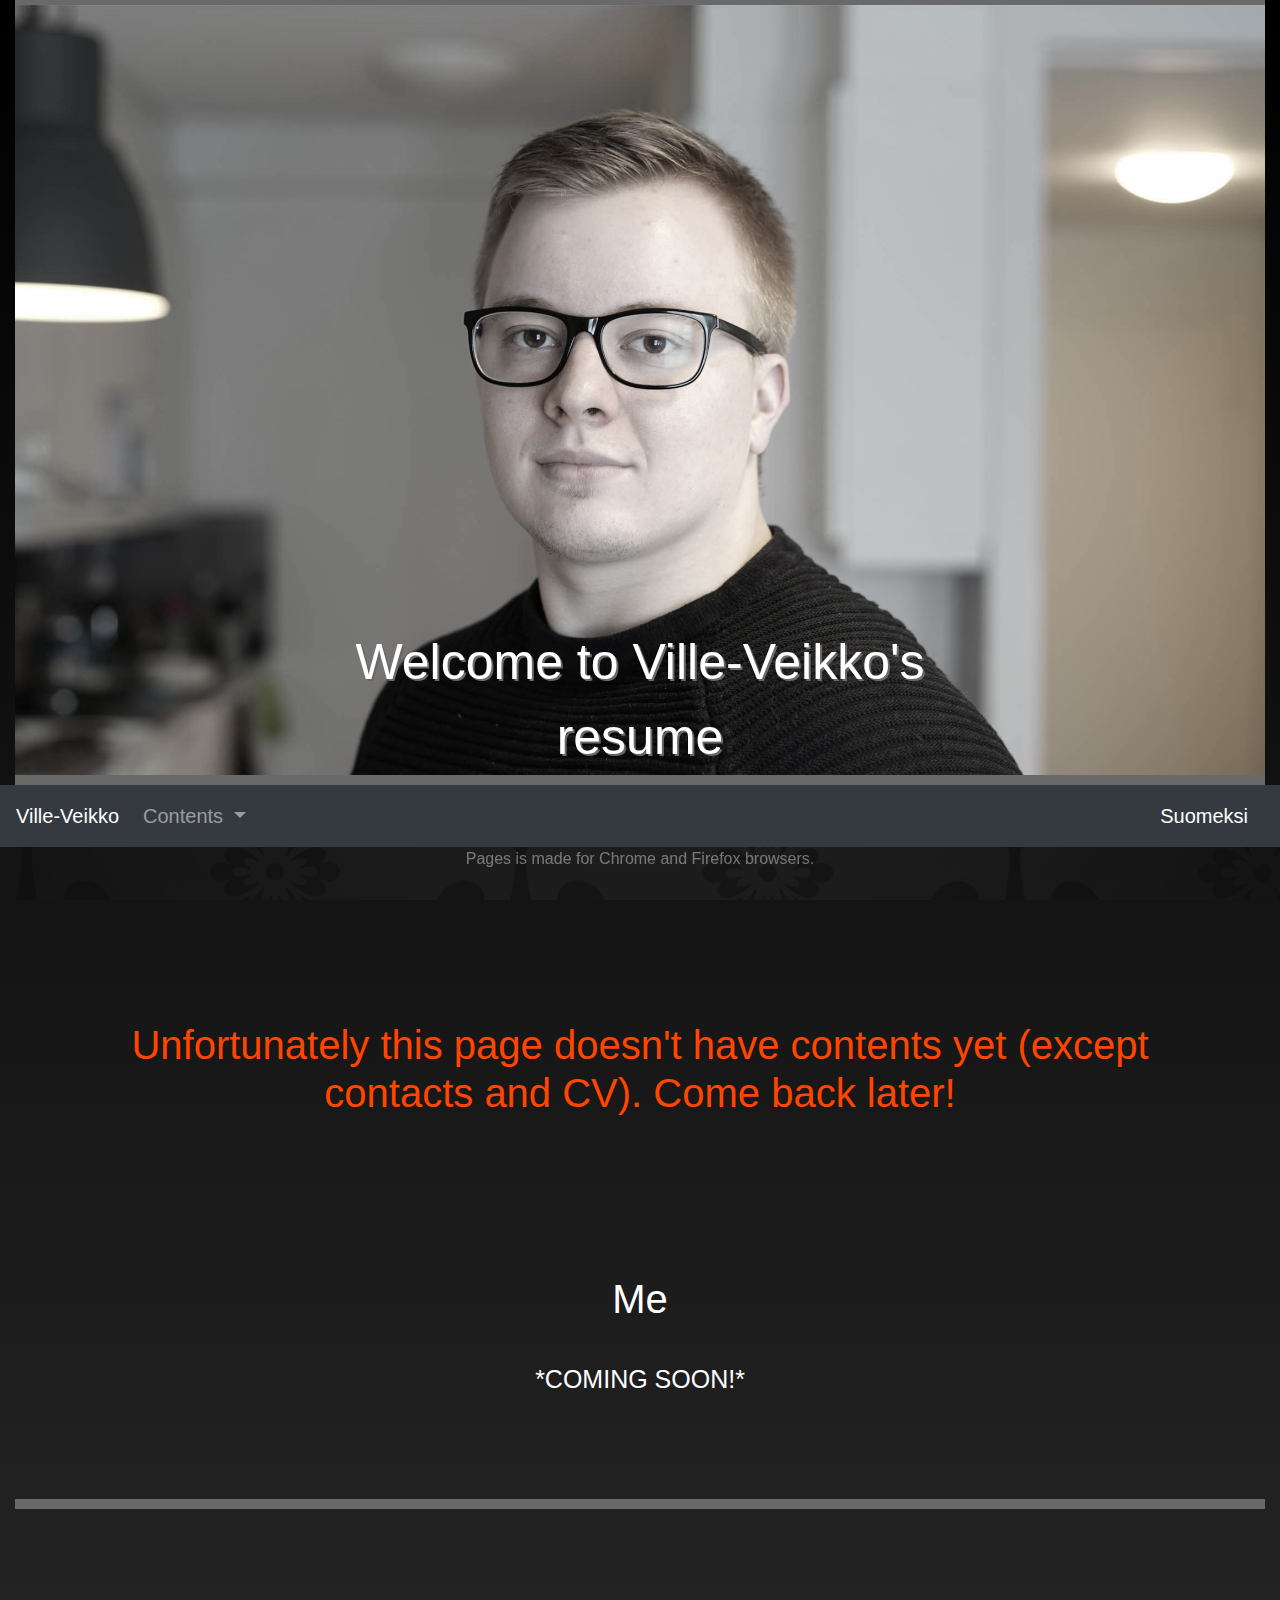
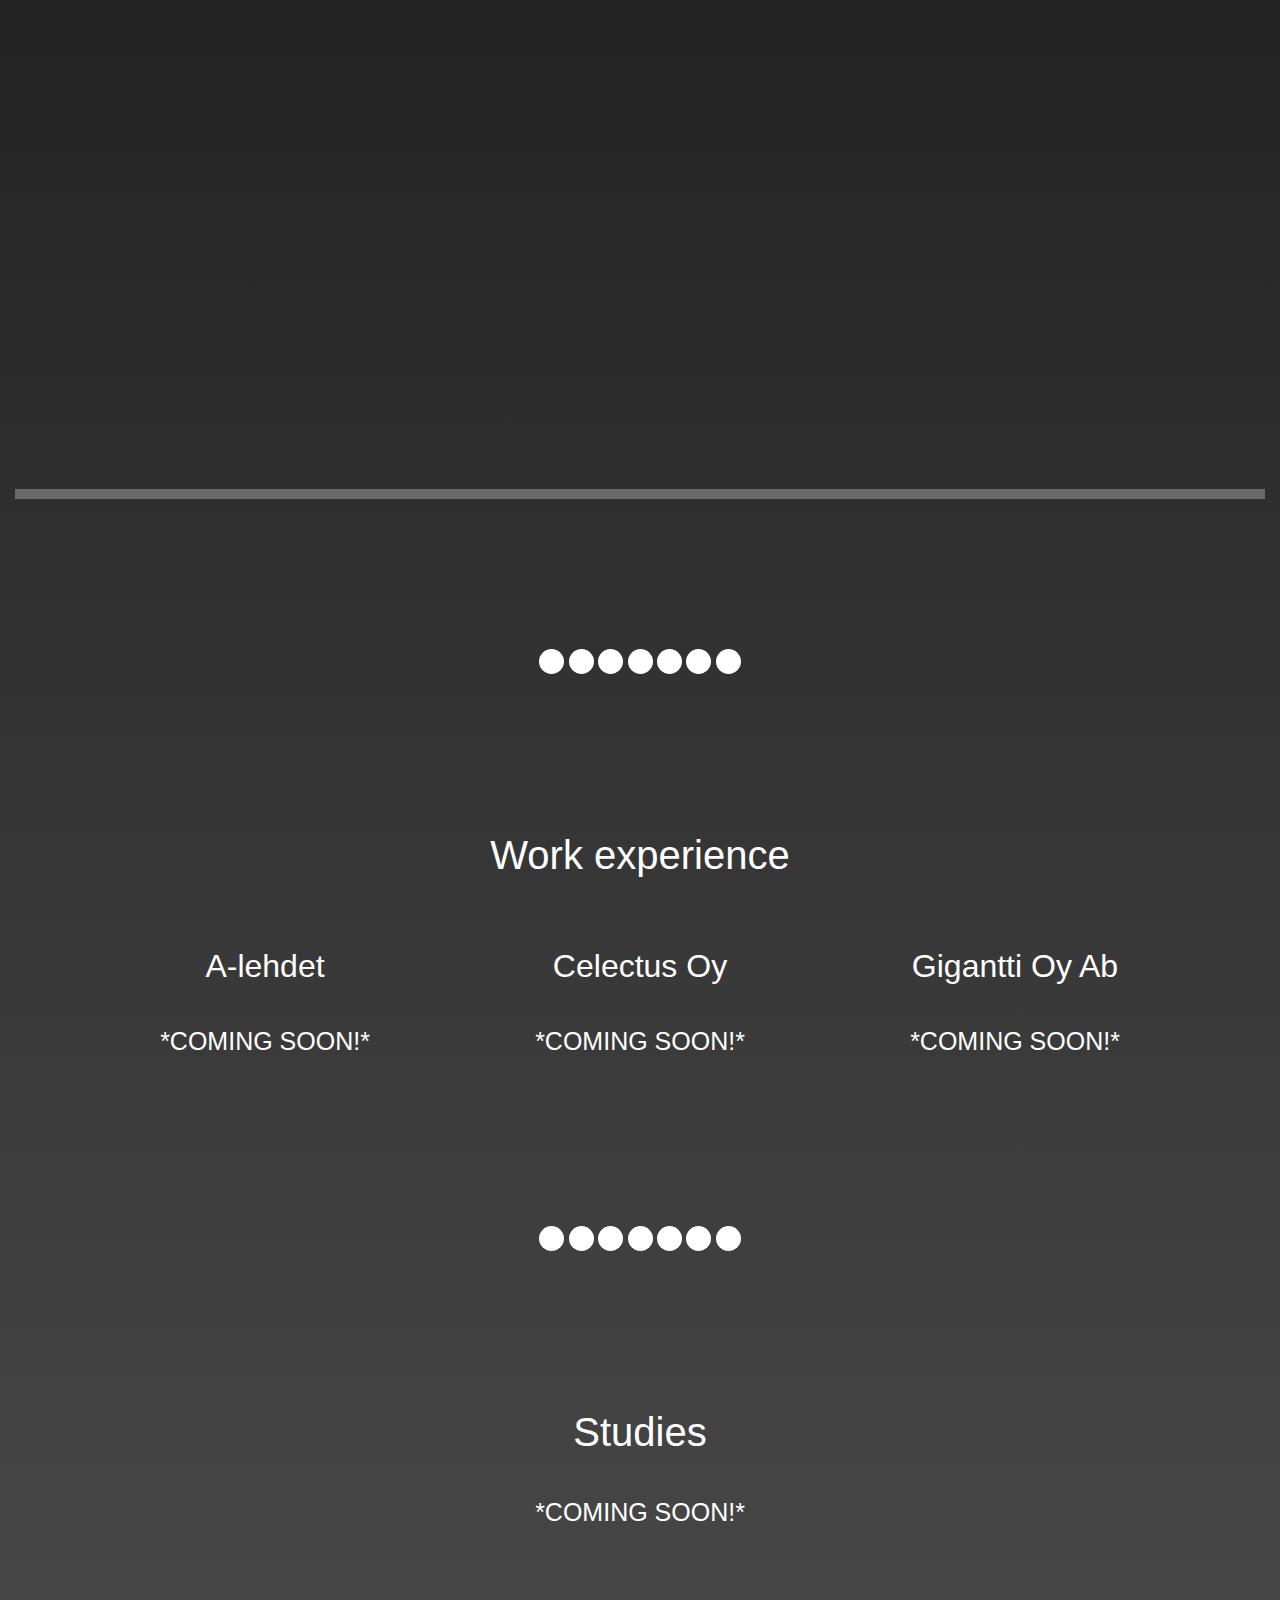
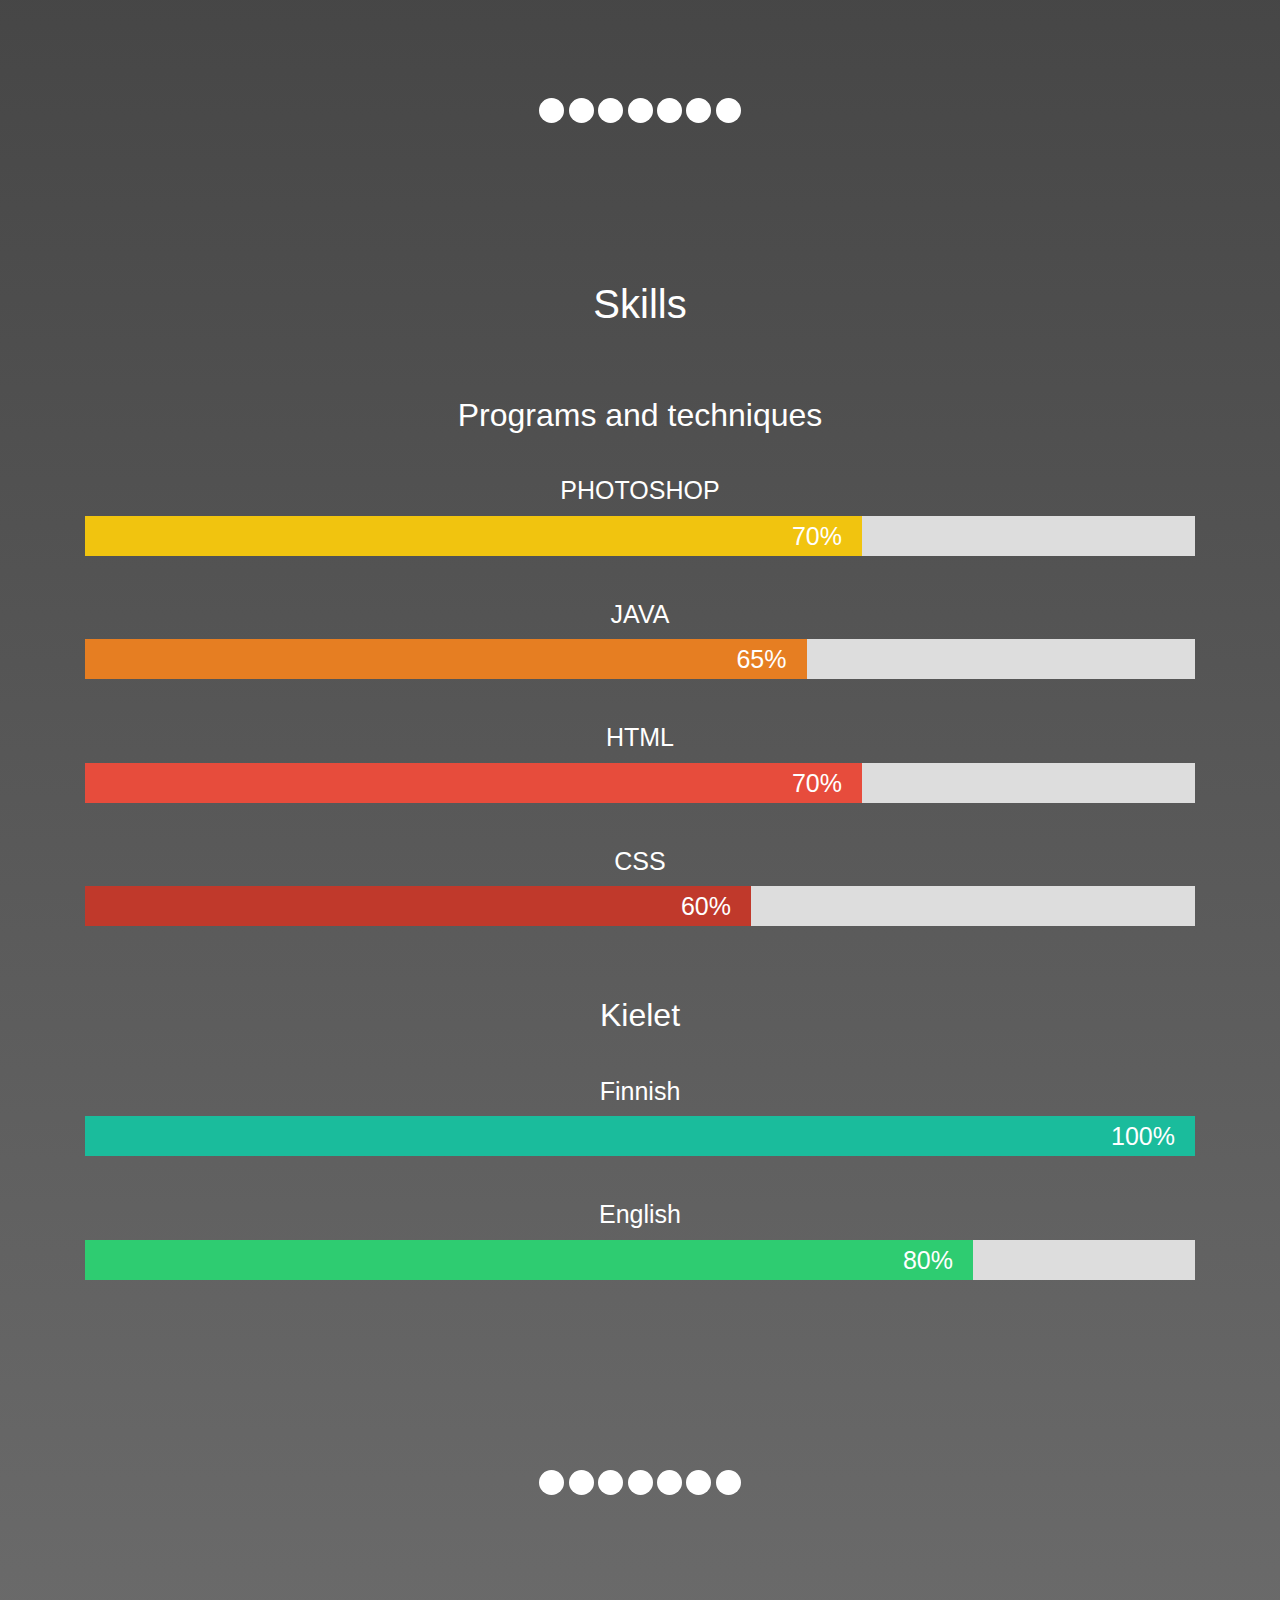
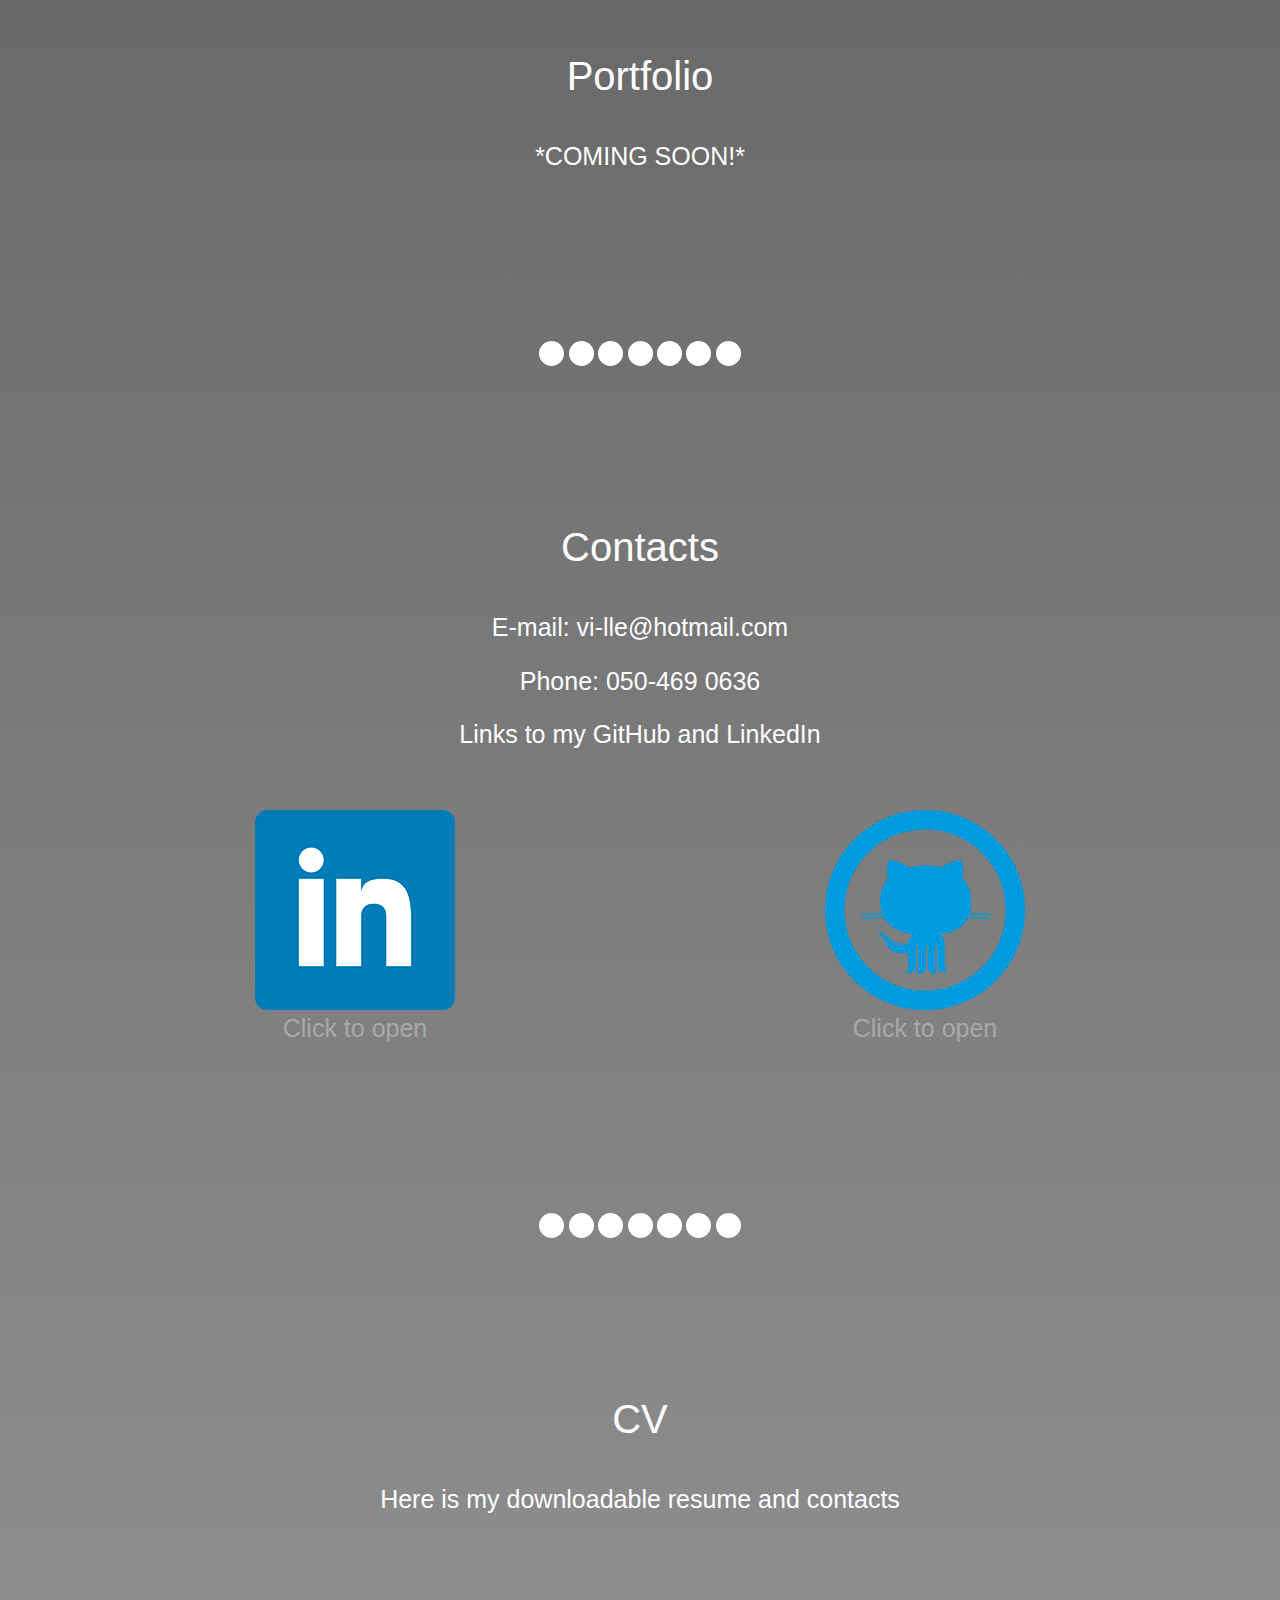
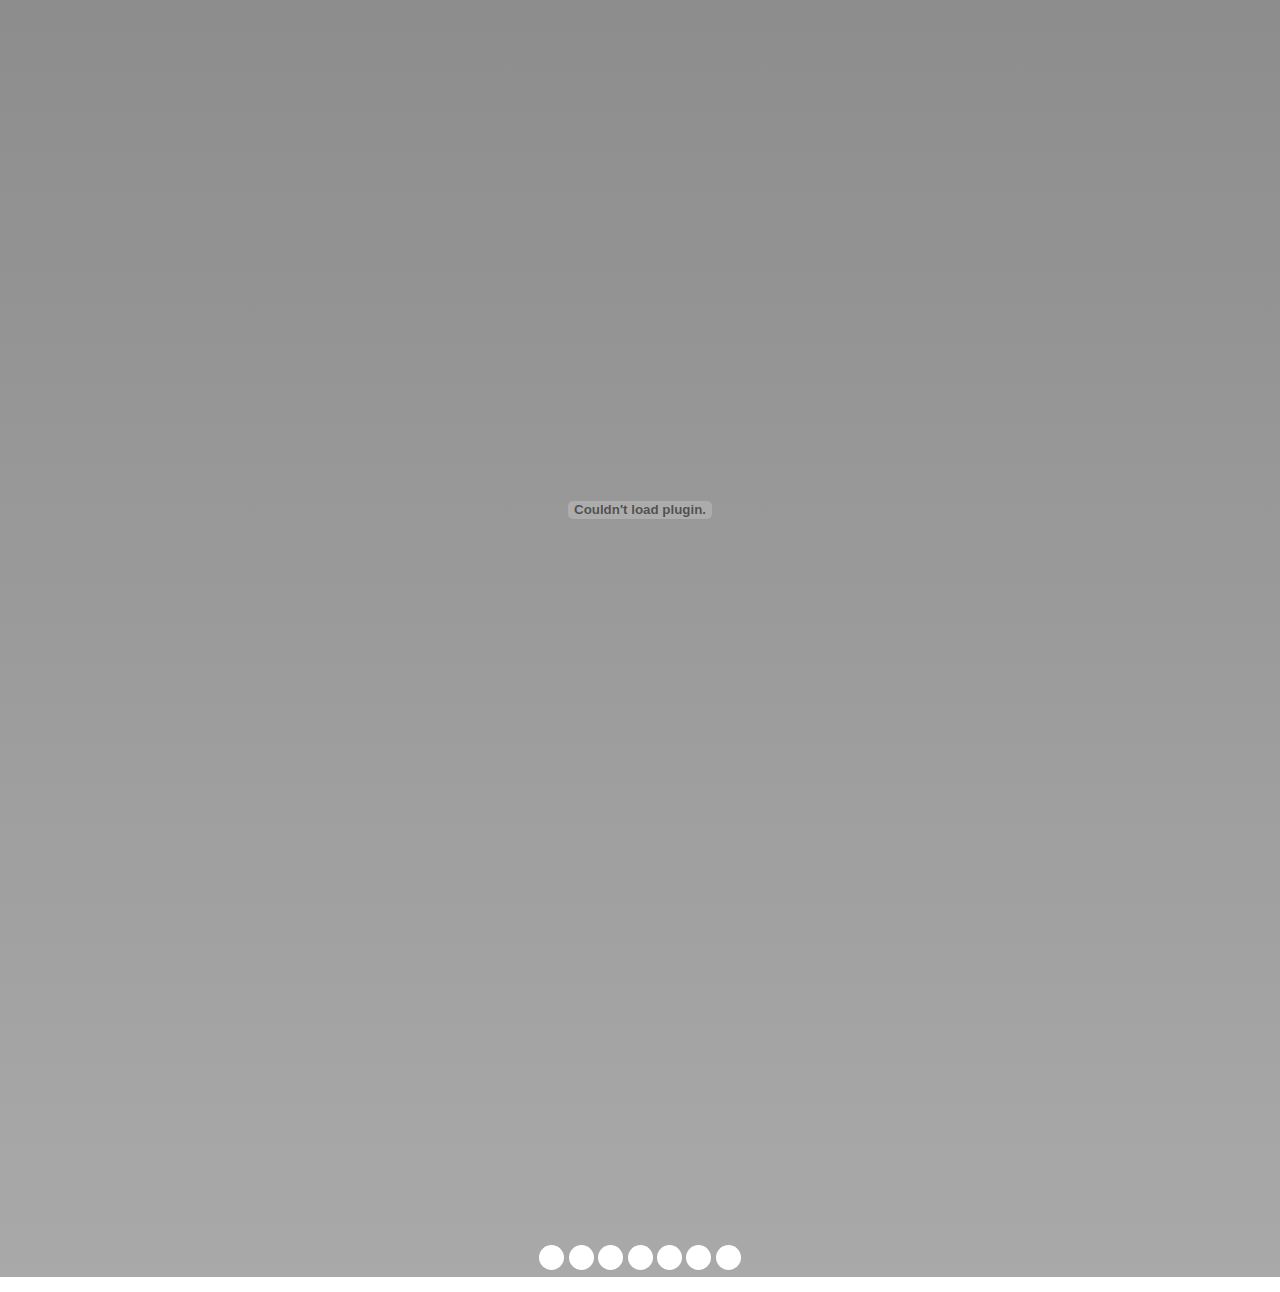
==== en/index.html @ 6d685c54 "Add files via upload" ====
<!DOCTYPE html>
<html lang="en">
    <head>
        <title>Ville-Veikko</title>
        <meta charset="utf-8">
        <link rel="stylesheet" type="text/css" href="../css/resume.css"/>
        <meta name="viewport" content="width=device-width, initial-scale=1">
        <link rel="stylesheet" href="https://maxcdn.bootstrapcdn.com/bootstrap/4.1.0/css/bootstrap.min.css">

        <script src="https://ajax.googleapis.com/ajax/libs/jquery/3.3.1/jquery.min.js"></script>
        <script src="https://cdnjs.cloudflare.com/ajax/libs/popper.js/1.14.0/umd/popper.min.js"></script>
        <script src="https://maxcdn.bootstrapcdn.com/bootstrap/4.1.0/js/bootstrap.min.js"></script>
    </head>

    <body>


        <div class="col-sm-12">

            <div id="myimg">

                <a id="imgtext">Welcome to Ville-Veikko's resume</a>

            </div>
        </div>

        <nav class="navbar navbar-expand-sm bg-dark navbar-dark sticky-top">
            <a id="ville-veikko" class="navbar-brand" href="#">Ville-Veikko</a>
            <ul class="navbar-nav container text-center">
                <li class="nav-item dropdown">
                    <a class="nav-link dropdown-toggle" href="#" id="navbardrop" data-toggle="dropdown">
                        Contents
                    </a>
                    <div class="dropdown-menu">
                        <a class="dropdown-item" href="#me">Me</a>
                        <a class="dropdown-item" href="#experience">Work experience</a>
                        <a class="dropdown-item" href="#studies">Studies</a>
                        <a class="dropdown-item" href="#skills">Skills</a>
                        <a class="dropdown-item" href="#portfolio">Portfolio</a>
                        <a class="dropdown-item" href="#contacts">Contacts</a>
                        <a class="dropdown-item" href="#cv">CV</a>
                    </div>
                </li>
            </ul>
            <a id="language" class="navbar-brand" href="../index.html">Suomeksi</a>
        </nav>

        <div id="page">
            <div class="container text-center">
                <a id="info">
                    Pages is made for Chrome and Firefox browsers.
                </a>
            </div>

            <div class="container text-center">
                <h1 style="color: orangered; padding-top: 150px">
                    Unfortunately this page doesn't have contents yet (except contacts and CV).
                    Come back later!
                </h1>
            </div>

            <div class="col-sm-12">
                <div id="me" class="container text-center section">
                    <h1>Me</h1>
                    <p>
                        *COMING SOON!*
                        <!--TÄHÄN MINUSTA -->
                    </p>
                </div>
            </div>

            <div class="col-sm-12">
                <div id="bg1"></div>
            </div>

            <div class="container text-center">
                <span class="dot"></span>
                <span class="dot"></span>
                <span class="dot"></span>
                <span class="dot"></span>
                <span class="dot"></span>
                <span class="dot"></span>
                <span class="dot"></span>
            </div>

            <div class="col-lg-12">
                <div id="experience" class="container-fluid section">
                    <h1>Work experience</h1>
                    <div class="row">
                        <div class="col-lg-4">
                            <h2>A-lehdet</h2>
                            <p>
                                *COMING SOON!*
                                <!-- A-lehdistä -->
                            </p>
                        </div>
                        <div class="col-lg-4">
                            <h2>Celectus Oy</h2>
                            <p>
                                *COMING SOON!*
                                <!--Celectuksesta -->
                            </p>
                        </div>
                        <div class="col-lg-4">
                            <h2>Gigantti Oy Ab</h2>
                            <p>
                                *COMING SOON!*
                                <!--Gigantista -->
                            </p>
                        </div>
                    </div>
                </div>
            </div>

            <div class="container text-center">
                <span class="dot"></span>
                <span class="dot"></span>
                <span class="dot"></span>
                <span class="dot"></span>
                <span class="dot"></span>
                <span class="dot"></span>
                <span class="dot"></span>
            </div>

            <div class="col-sm-12">
                <div id="studies" class="container text-center section">
                    <h1>Studies</h1>
                    <p>
                        *COMING SOON!*
                        <!--Opinnoista -->
                    </p>
                </div>
            </div>

            <div class="container text-center">
                <span class="dot"></span>
                <span class="dot"></span>
                <span class="dot"></span>
                <span class="dot"></span>
                <span class="dot"></span>
                <span class="dot"></span>
                <span class="dot"></span>
            </div>

            <div class="col-sm-12">
                <div id="skills" class="container text-center section">
                    <h1>Skills</h1>

                    <h2>Programs and techniques</h2>

                    <p>PHOTOSHOP</p>
                    <div class="bar">
                        <div class="skills photoshop">70%</div>
                    </div>

                    <p>JAVA</p>
                    <div class="bar">
                        <div class="skills java">65%</div>
                    </div>

                    <p>HTML</p>
                    <div class="bar">
                        <div class="skills html">70%</div>
                    </div>

                    <p>CSS</p>
                    <div class="bar">
                        <div class="skills css">60%</div>
                    </div>

                    <h2>Kielet</h2>
                    <p>Finnish</p>
                    <div class="bar">
                        <div class="skills fi">100%</div>
                    </div>

                    <p>English</p>
                    <div class="bar">
                        <div class="skills en">80%</div>
                    </div>


                </div>
            </div>

            <div class="container text-center">
                <span class="dot"></span>
                <span class="dot"></span>
                <span class="dot"></span>
                <span class="dot"></span>
                <span class="dot"></span>
                <span class="dot"></span>
                <span class="dot"></span>
            </div>

            <div class="col-sm-12">
                <div id="portfolio" class="container text-center section">
                    <h1>Portfolio</h1>
                    <p>
                        *COMING SOON!*
                        <!-- <a href="http://exerium.com/">Exeriums</a>
                        Portfolio!
                        -->


                    </p>
                </div>
            </div>

            <div class="container text-center">
                <span class="dot"></span>
                <span class="dot"></span>
                <span class="dot"></span>
                <span class="dot"></span>
                <span class="dot"></span>
                <span class="dot"></span>
                <span class="dot"></span>
            </div>

            <div class="com-sm-12">
                <div id="contacts" class="container text-center section">
                    <h1>Contacts</h1>
                    <p>
                        E-mail: vi-lle@hotmail.com
                    </p>

                    <p>
                        Phone: 050-469 0636
                    </p>

                    <p>
                        Links to my GitHub and LinkedIn
                    </p>

                    <div class="row imglinks">
                        <div class="col-sm-6">
                            <a class="imglink" href="https://www.linkedin.com/in/ville-veikkonieminen">
                                <img src="../static/linkedin.png"  alt="linkedin"/>
                                <div class="caption">
                                    <p>Click to open</p>
                                </div>
                            </a>
                        </div>

                        <div class="col-sm-6">
                            <a class="imglink" href="https://github.com/Ville-VeikkoN">
                                <img src="../static/github.png"  alt="github"/>
                                <div class="caption">
                                    <p>Click to open</p>
                                </div>
                            </a>
                        </div>
                    </div>

                </div>
            </div>

            <div class="container text-center">
                <span class="dot"></span>
                <span class="dot"></span>
                <span class="dot"></span>
                <span class="dot"></span>
                <span class="dot"></span>
                <span class="dot"></span>
                <span class="dot"></span>
            </div>

            <div class="col-sm-12">
                <div id="cv" class="container text-center section">
                    <h1>CV</h1>
                    <p>Here is my downloadable resume and contacts</p>
                    <embed src="../static/CV,ville-veikkoENG.pdf"/>
                </div>
            </div>

            <div class="container text-center">
                <span class="dot"></span>
                <span class="dot"></span>
                <span class="dot"></span>
                <span class="dot"></span>
                <span class="dot"></span>
                <span class="dot"></span>
                <span class="dot"></span>
            </div>
        </div>
    </body>

</html>
---- css/resume.css ----
body {
    background: linear-gradient( black,darkgrey);
}

#page {
    background-image: url("../static/floral.png");
    background-attachment: fixed;
    background-position: center;
    background-size: cover;
    width: 100%;
}

.imglinks {
    padding-top: 40px;
}

.imglink {
    color: darkgray;
    text-decoration: none;
}

.imglink :hover {
    transition: all 0.5s ease;
    -webkit-filter: grayscale(100%) blur(3px);
    filter: grayscale(50%) blur(3px);
}

#myimg {
    height: 800px;
    margin-top: -15px;

    position: relative;
    background-image: url("../static/Villeveikko2.jpg");
    background-size: cover;
    background-position: center;
    filter: grayscale(70%);
    border-bottom: 10px dimgray solid;
    border-top: 20px dimgray solid;
    text-align: center;
}

#imgtext {
    color: white;
    font-size: 50px;
    position: absolute;
    left: 50%;
    bottom: 0px;
    transform: translate(-50%);
    opacity: 1;
    text-shadow: 2px 2px dimgrey;
}

#ville-veikko:hover {
    opacity: 0.5;
    transition: all 0.5s ease;
}

#language:hover {
    opacity: 0.5;
    transition: all 0.5s ease;
}

li {
    font-size: 20px;
}

#info {
    color: white;
    opacity: 0.4;
}

.dot {
    background-color: white;
    height: 25px;
    width: 25px;
    border-radius: 50%;
    display: inline-block;
    margin-top: 150px;
}

#bg1 {
    background-image: url("../static/Tampella2.jpg");
    background-size: cover;
    margin-top: 100px;
    height: 600px;
    background-attachment: fixed;
    background-position: center;
    border-top: 10px dimgray solid;
    border-bottom: 10px dimgray solid;
}

.section {
    padding-top: 150px;
    color: white;
    font-size: 25px;
}

.section h1 {
    padding-bottom: 30px;
}

.section h2 {
    padding-bottom: 30px;
    padding-top: 30px;
}

#experience {
    text-align: center;
    max-width: 90%;
}

#portfolio a {
    text-decoration: none;
    font-weight: bold;
    color: white;
}

#cv embed{
    width: 80%;
    height: 1150px;
}


* {box-sizing: border-box}

.bar {
    width: 100%;
    background-color: #ddd;
    margin-bottom: 40px;
    margin-top: -10px;
}

.skills {
    text-align: right;
    padding-right: 20px;
    line-height: 40px;
    color: white;
}
.photoshop {width: 70%; background-color: #f1c40f;}
.java {width: 65%; background-color: #e67e22;}
.html {width: 70%; background-color: #e74c3c;}
.css {width: 60%; background-color: #c0392b;}

.fi {width: 100%; background-color: #1abc9c;}
.en {width: 80%; background-color: #2ecc71;}
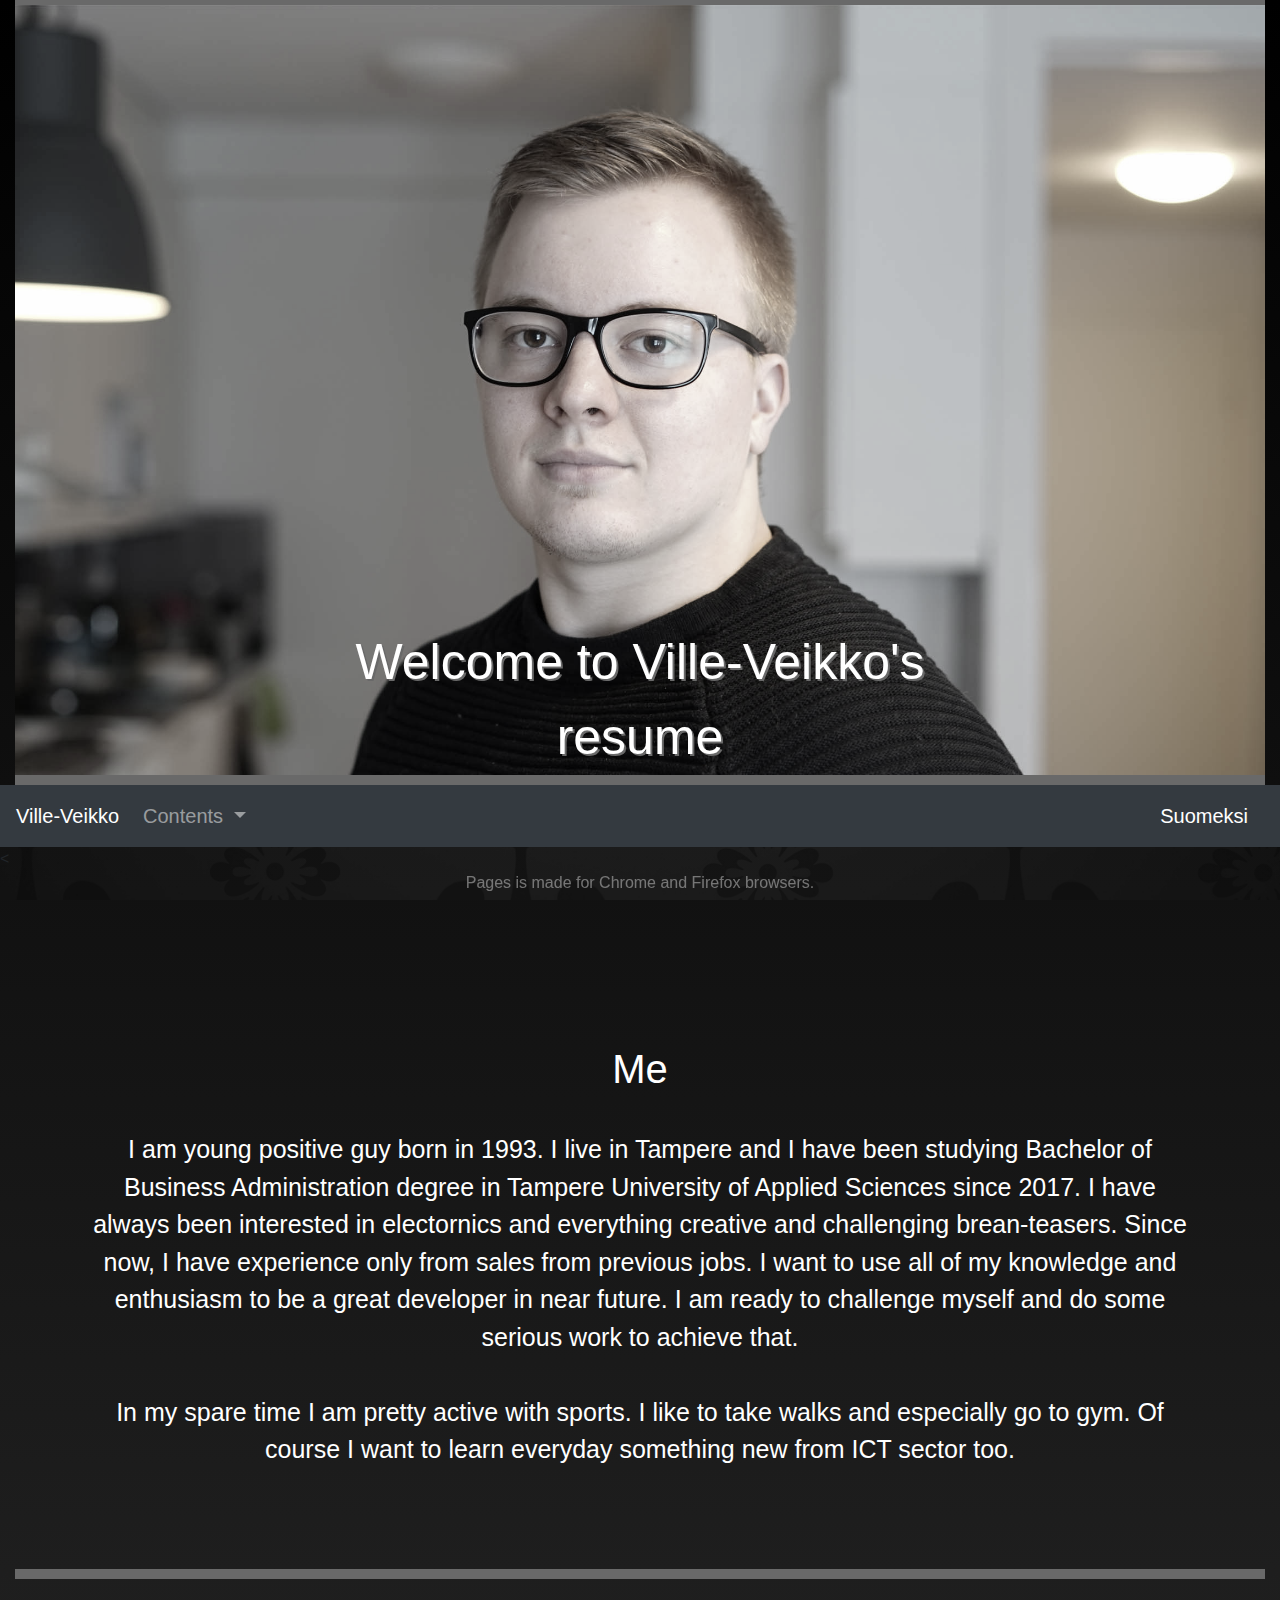
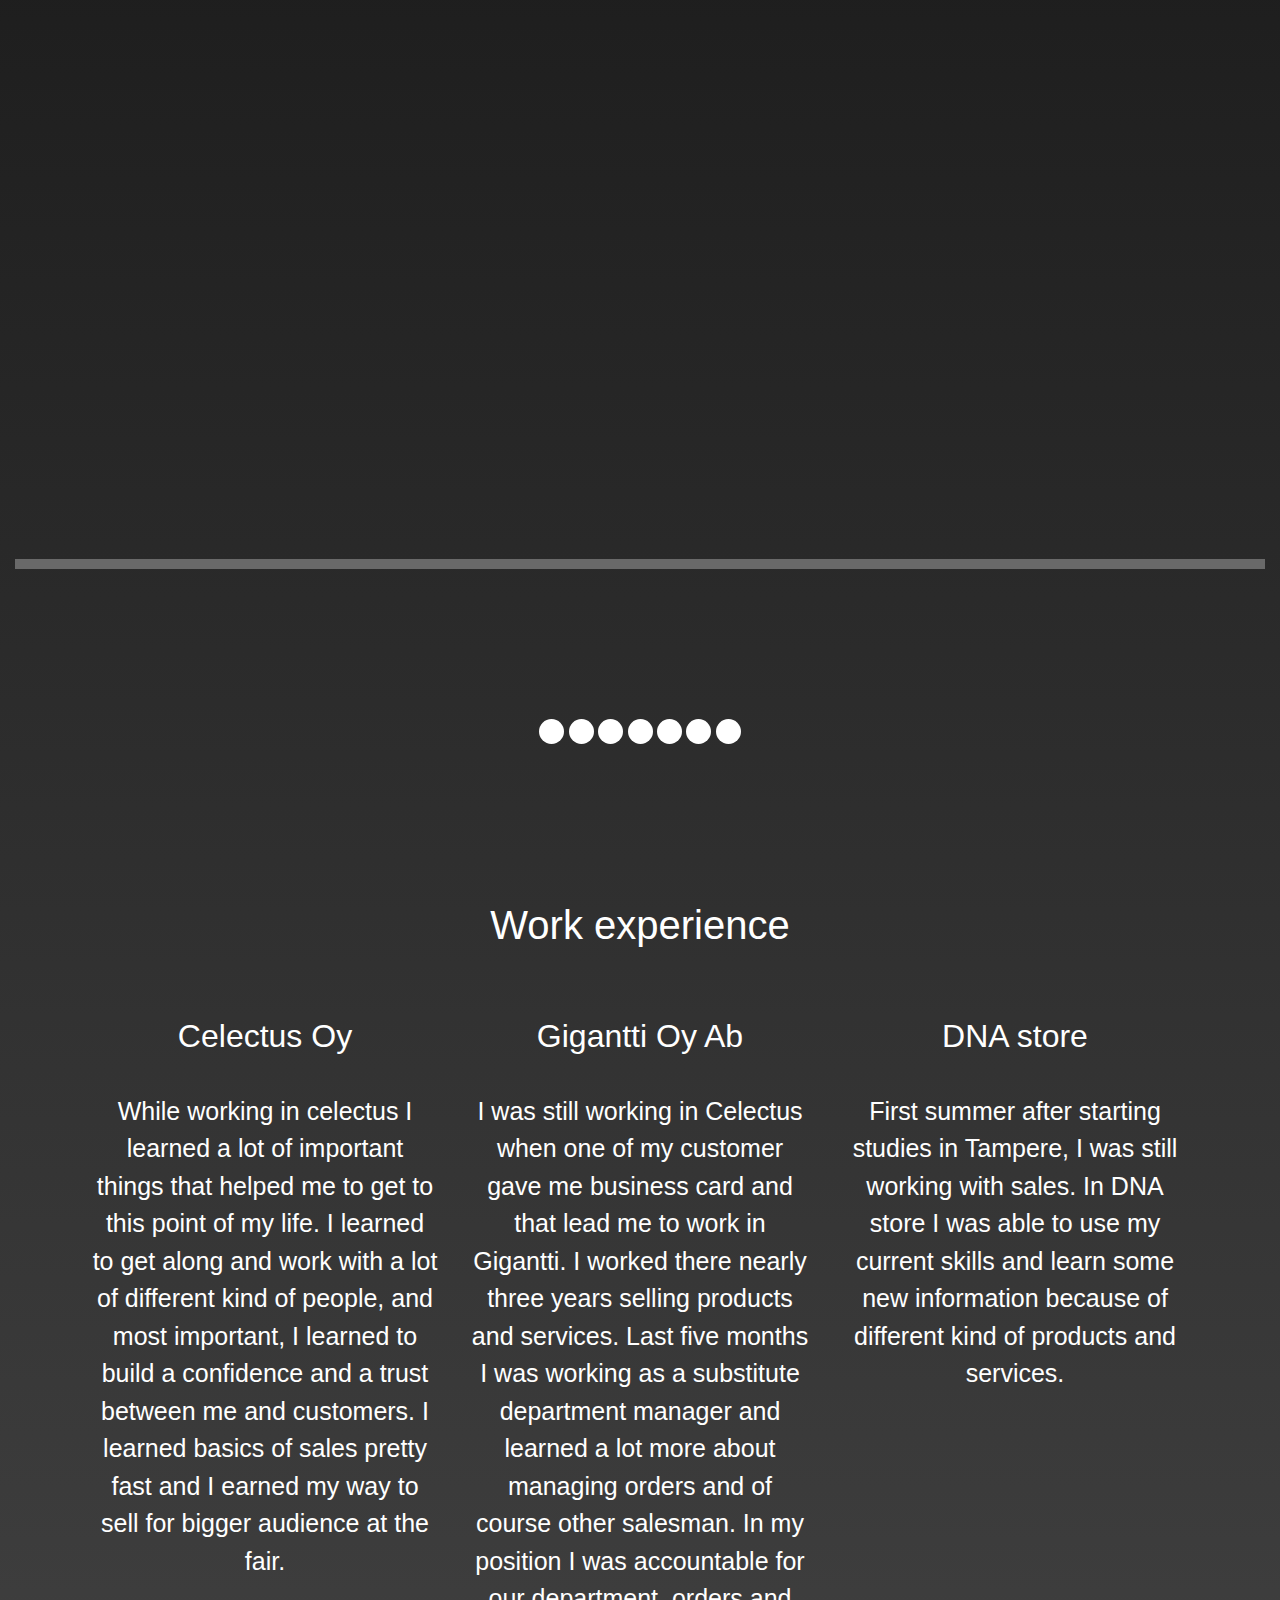
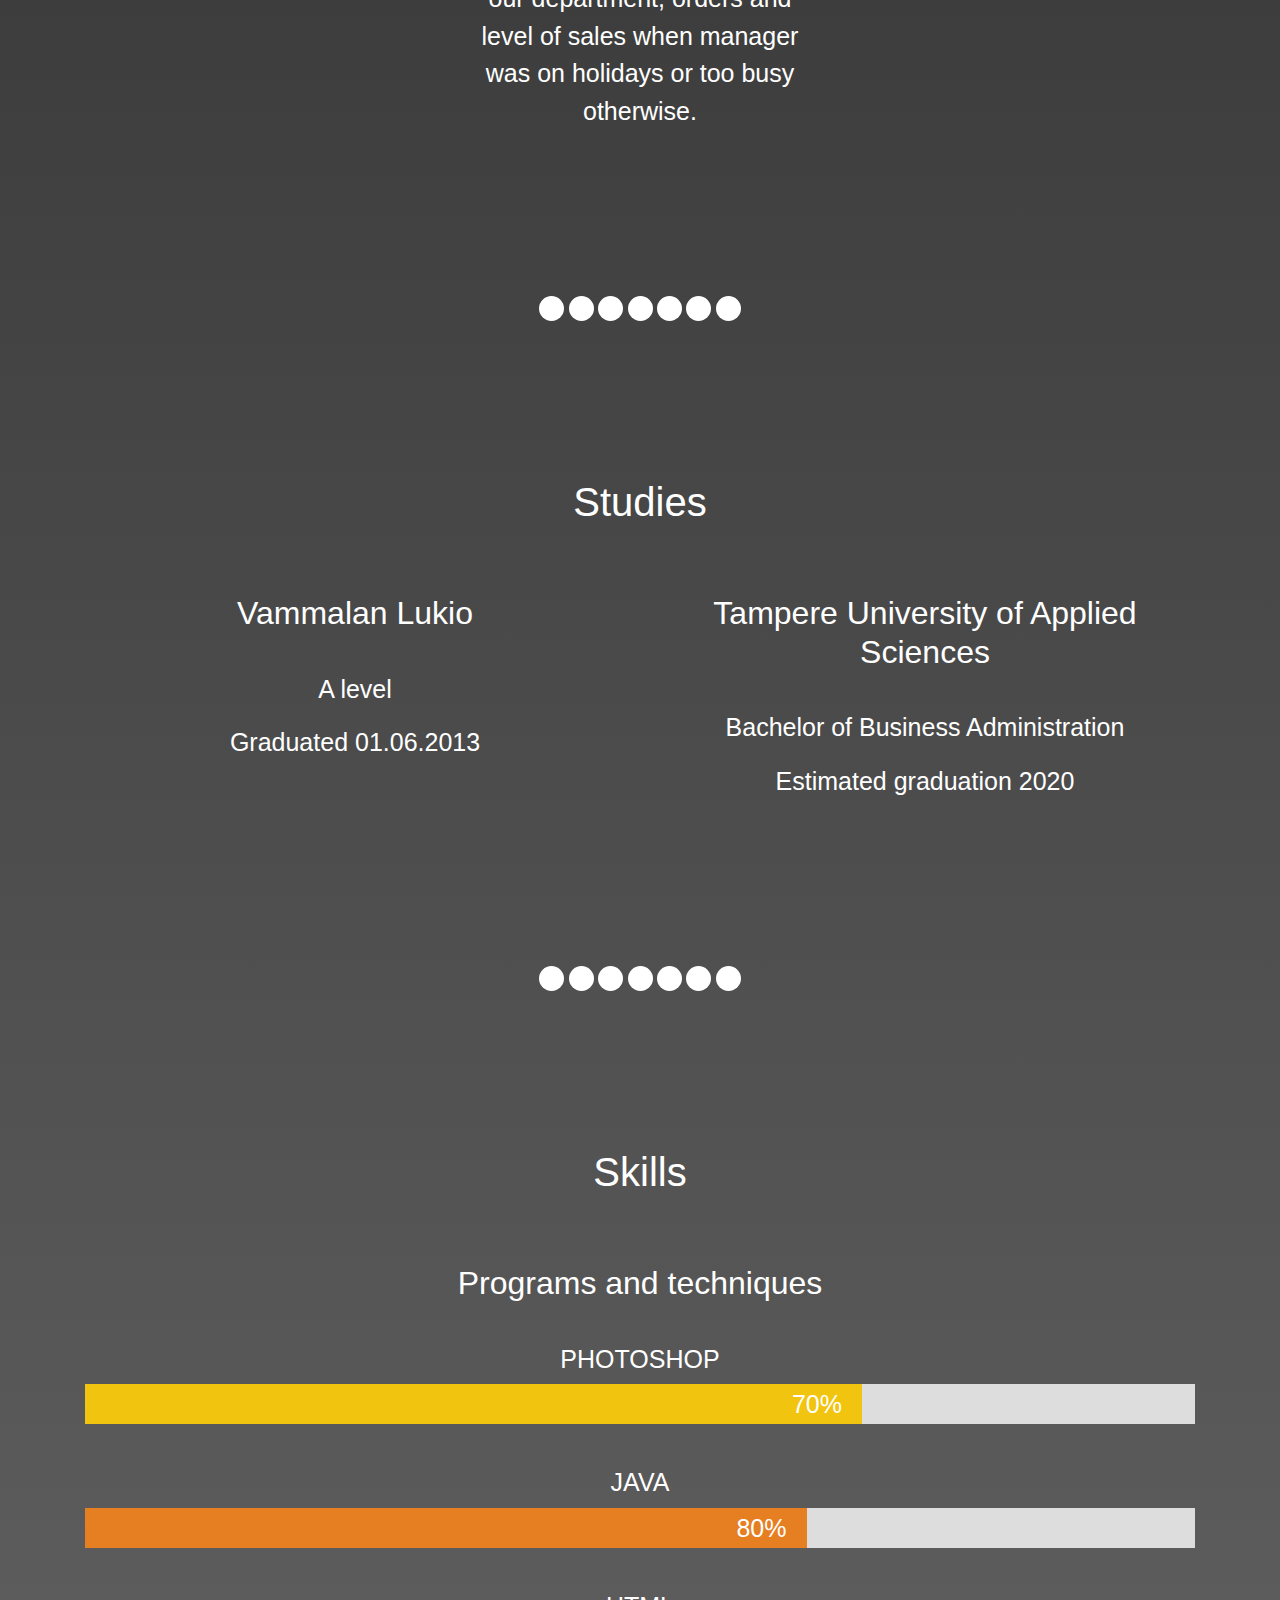
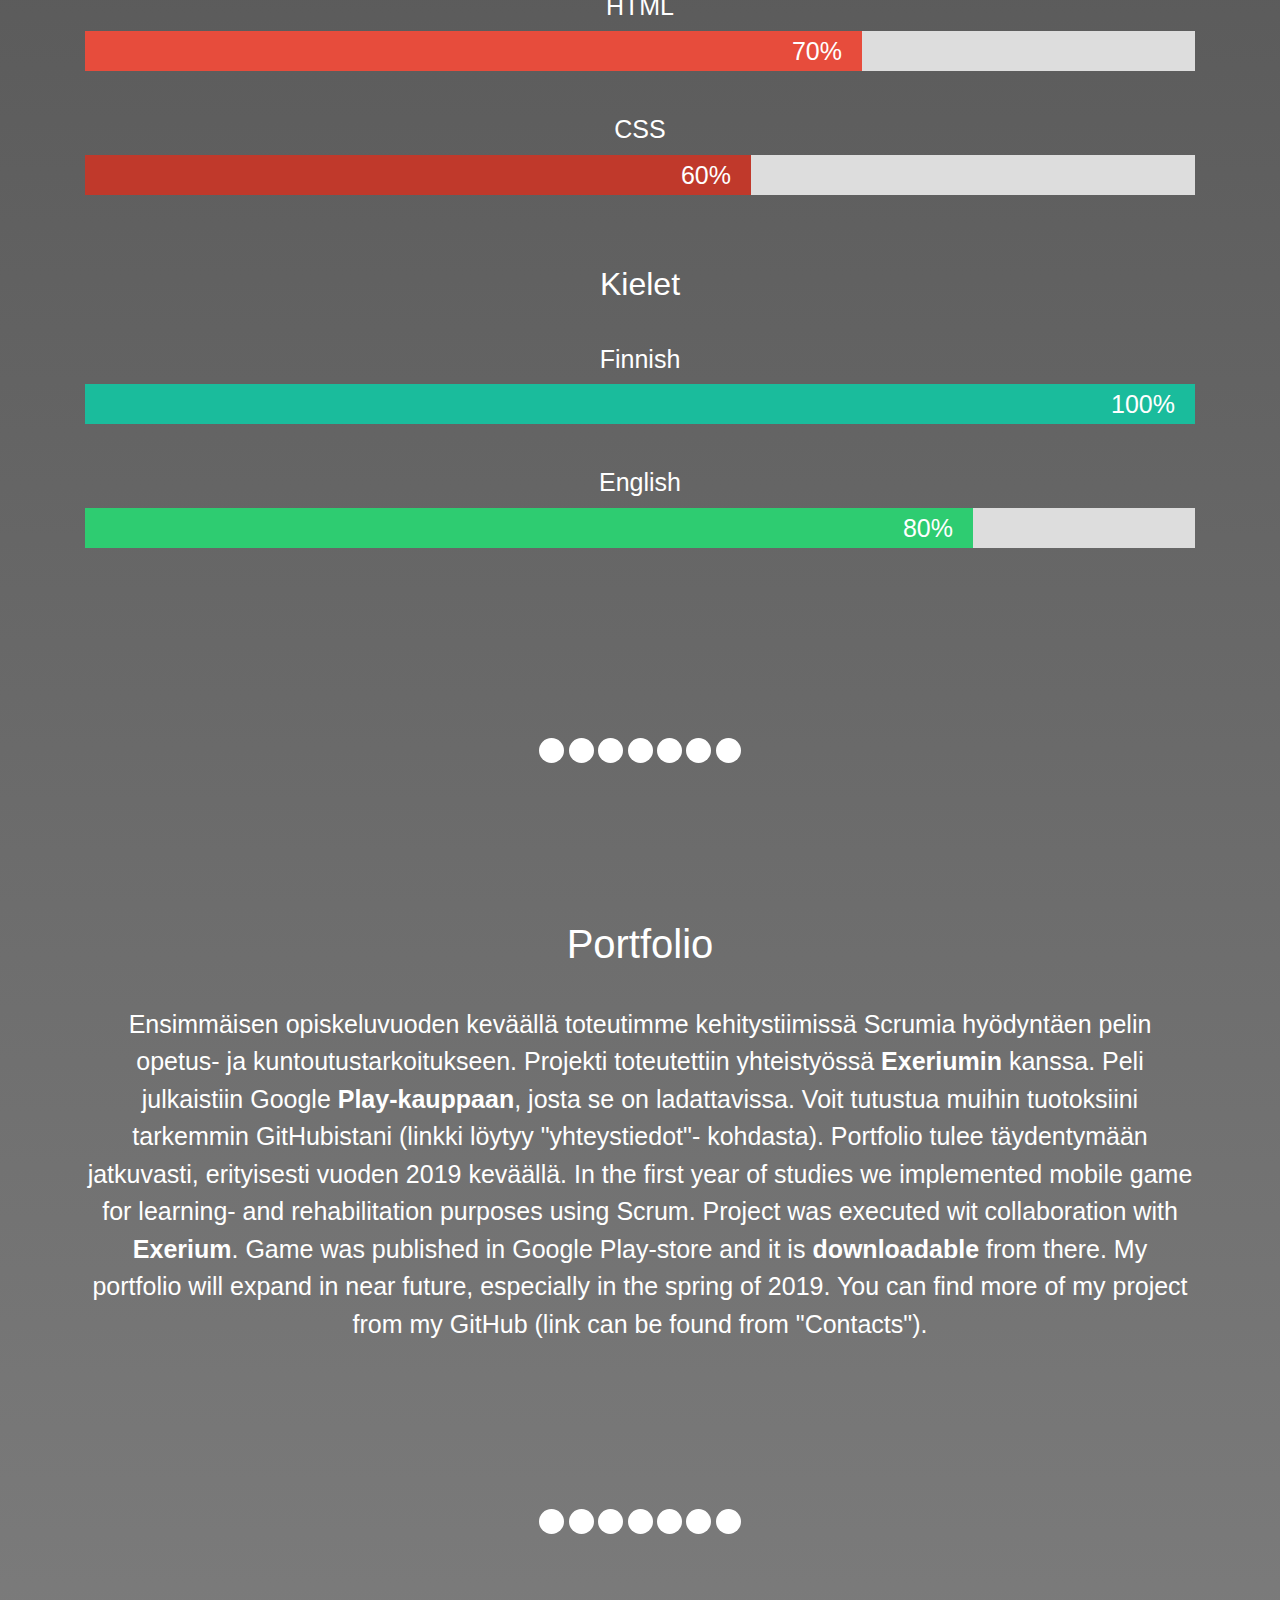
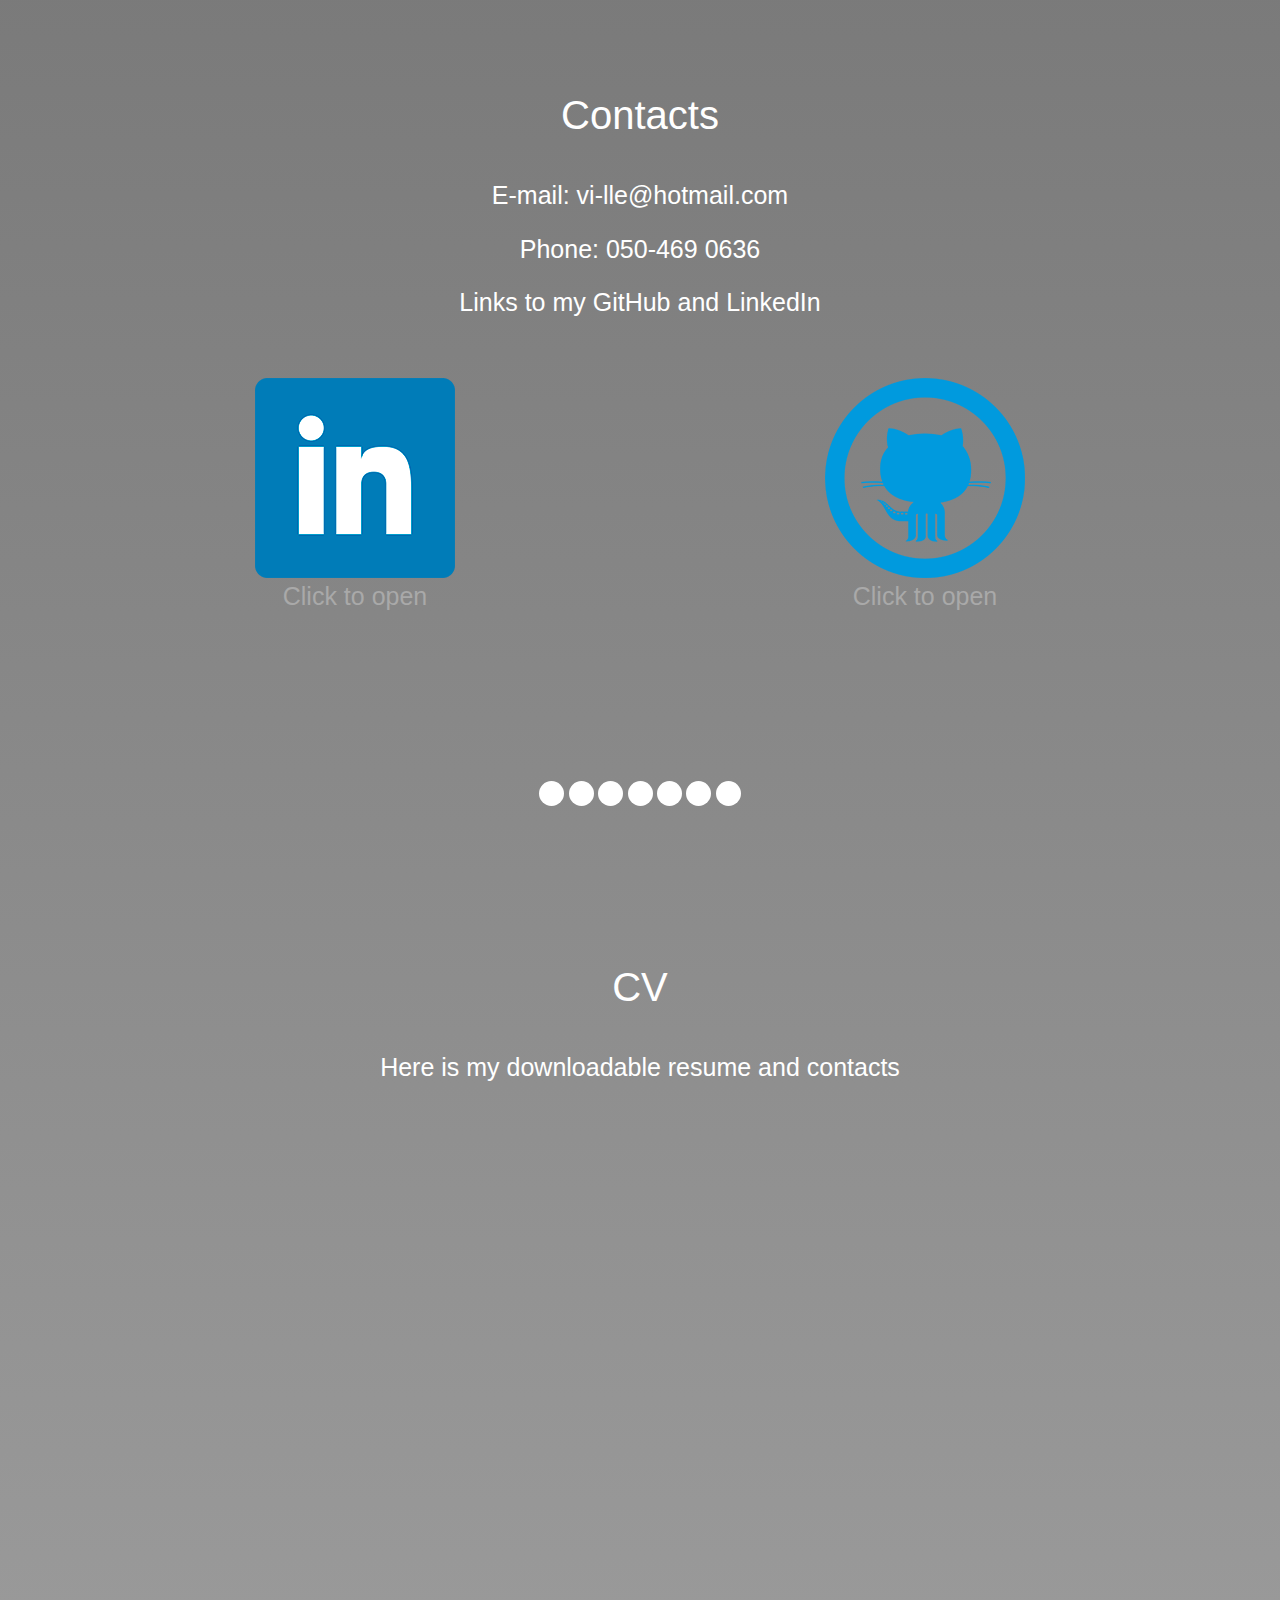
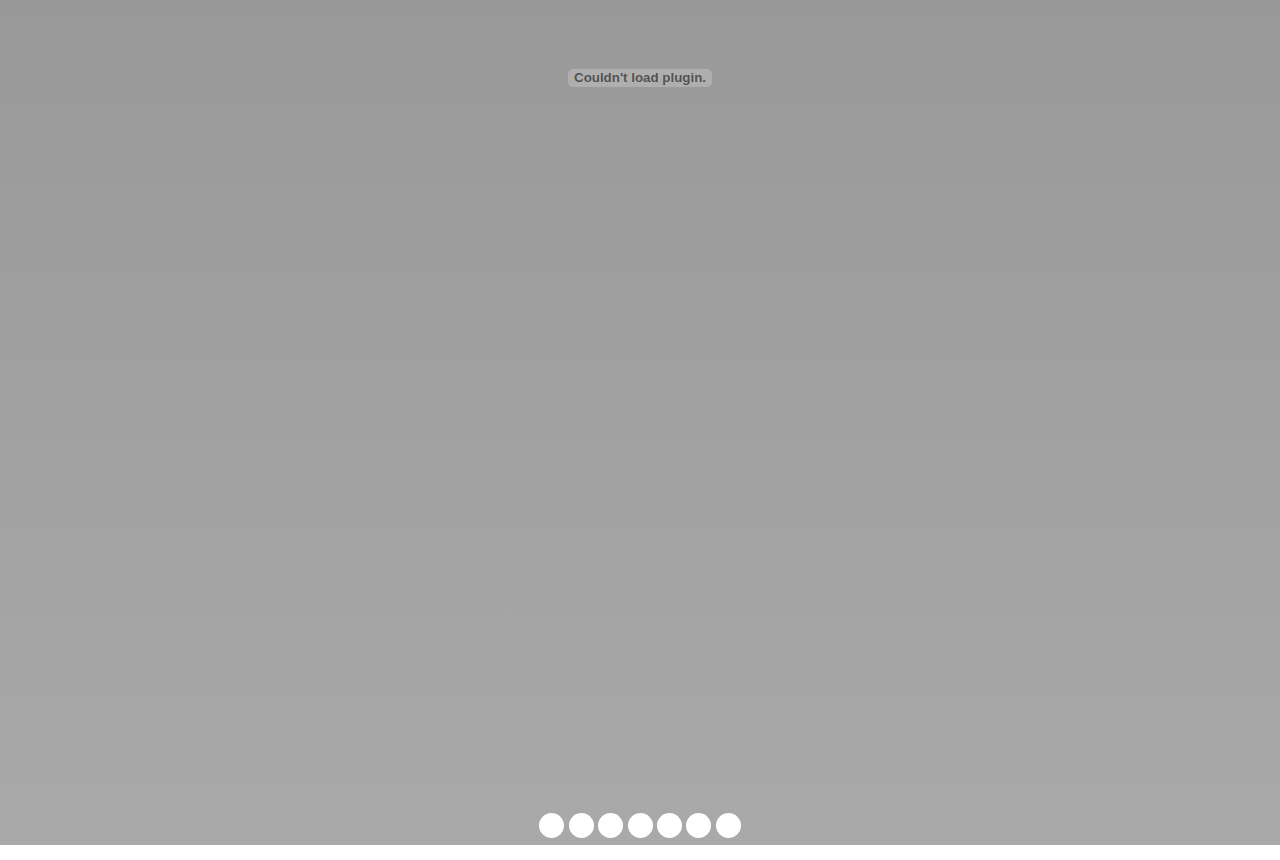
==== commit 0371494c: "Made my websites in English too" ====
--- a/en/index.html
+++ b/en/index.html
@@ -2,10 +2,10 @@
 <html lang="en">
     <head>
         <title>Ville-Veikko</title>
-        <meta charset="utf-8">
+        <meta charset="utf-8"/>
         <link rel="stylesheet" type="text/css" href="../css/resume.css"/>
-        <meta name="viewport" content="width=device-width, initial-scale=1">
-        <link rel="stylesheet" href="https://maxcdn.bootstrapcdn.com/bootstrap/4.1.0/css/bootstrap.min.css">
+        <meta name="viewport" content="width=device-width, initial-scale=1"/>
+        <link rel="stylesheet" href="https://maxcdn.bootstrapcdn.com/bootstrap/4.1.0/css/bootstrap.min.css"/>
 
         <script src="https://ajax.googleapis.com/ajax/libs/jquery/3.3.1/jquery.min.js"></script>
         <script src="https://cdnjs.cloudflare.com/ajax/libs/popper.js/1.14.0/umd/popper.min.js"></script>
@@ -46,25 +46,35 @@
         </nav>
 
         <div id="page">
-            <div class="container text-center">
+    <        <div class="container text-center">
                 <a id="info">
                     Pages is made for Chrome and Firefox browsers.
                 </a>
             </div>
 
-            <div class="container text-center">
+ <!--           <div class="container text-center">
                 <h1 style="color: orangered; padding-top: 150px">
                     Unfortunately this page doesn't have contents yet (except contacts and CV).
                     Come back later!
                 </h1>
-            </div>
+            </div>   -->
 
             <div class="col-sm-12">
                 <div id="me" class="container text-center section">
                     <h1>Me</h1>
                     <p>
-                        *COMING SOON!*
-                        <!--TÄHÄN MINUSTA -->
+                        I am young positive guy born in 1993. I live in Tampere and I
+                        have been studying Bachelor of Business Administration degree
+                        in Tampere University of Applied Sciences since 2017.
+                        I have always been interested in electornics and everything creative
+                        and challenging brean-teasers. Since now, I have experience only from
+                        sales from previous jobs. I want to use all of my knowledge and
+                        enthusiasm to be a great developer in near future. I am ready to
+                        challenge myself and do some serious work to achieve that.
+                        <br><br>
+                        In my spare time I am pretty active with sports. I like to take
+                        walks and especially go to gym. Of course I want to learn everyday
+                        something new from ICT sector too.
                     </p>
                 </div>
             </div>
@@ -88,24 +98,35 @@
                     <h1>Work experience</h1>
                     <div class="row">
                         <div class="col-lg-4">
-                            <h2>A-lehdet</h2>
-                            <p>
-                                *COMING SOON!*
-                                <!-- A-lehdistä -->
-                            </p>
-                        </div>
-                        <div class="col-lg-4">
                             <h2>Celectus Oy</h2>
                             <p>
-                                *COMING SOON!*
-                                <!--Celectuksesta -->
+                                While working in celectus I learned a lot of important
+                                things that helped me to get to this point of my life.
+                                I learned to get along and work with a lot of different
+                                kind of people, and most important, I learned to build
+                                a confidence and a trust between me and customers. I learned
+                                basics of sales pretty fast and I earned my way to sell
+                                for bigger audience at the fair.
                             </p>
                         </div>
                         <div class="col-lg-4">
                             <h2>Gigantti Oy Ab</h2>
                             <p>
-                                *COMING SOON!*
-                                <!--Gigantista -->
+                                I was still working in Celectus when one of my customer gave me business card
+                                and that lead me to work in Gigantti. I worked there nearly three years selling
+                                products and services. Last five months I was working as a substitute department
+                                manager and learned a lot more about managing orders and of course other salesman.
+                                In my position I was accountable for our department, orders and
+                                level of sales when manager was on holidays or too busy otherwise.
+                            </p>
+                        </div>
+                        <div class="col-lg-4">
+                            <h2>DNA store</h2>
+                            <p>
+                                First summer after starting studies in Tampere, I was still working
+                                with sales. In DNA store I was able to use my current skills and learn
+                                some new information because of different kind of products and
+                                services.
                             </p>
                         </div>
                     </div>
@@ -125,10 +146,18 @@
             <div class="col-sm-12">
                 <div id="studies" class="container text-center section">
                     <h1>Studies</h1>
-                    <p>
-                        *COMING SOON!*
-                        <!--Opinnoista -->
-                    </p>
+                    <div class="row">
+                        <div class="col-lg-6">
+                            <h2>Vammalan Lukio</h2>
+                            <p>A level</p>
+                            <p>Graduated 01.06.2013</p>
+                        </div>
+                        <div class="col-lg-6">
+                            <h2>Tampere University of Applied Sciences</h2>
+                            <p>Bachelor of Business Administration</p>
+                            <p>Estimated graduation 2020</p>
+                        </div>
+                    </div>
                 </div>
             </div>
 
@@ -155,7 +184,7 @@
 
                     <p>JAVA</p>
                     <div class="bar">
-                        <div class="skills java">65%</div>
+                        <div class="skills java">80%</div>
                     </div>
 
                     <p>HTML</p>
@@ -197,12 +226,19 @@
                 <div id="portfolio" class="container text-center section">
                     <h1>Portfolio</h1>
                     <p>
-                        *COMING SOON!*
-                        <!-- <a href="http://exerium.com/">Exeriums</a>
-                        Portfolio!
-                        -->
-
-
+                        Ensimmäisen opiskeluvuoden keväällä toteutimme kehitystiimissä Scrumia hyödyntäen
+                        pelin opetus- ja kuntoutustarkoitukseen. Projekti toteutettiin yhteistyössä
+                        <a href="http://exerium.com/">Exeriumin</a> kanssa. Peli julkaistiin
+                        Google <a href="https://play.google.com/store/apps/details?id=fi.tamk.tiko.jeterr&hl=en_US">Play-kauppaan</a>,
+                        josta se on ladattavissa. Voit
+                        tutustua muihin tuotoksiini tarkemmin GitHubistani (linkki löytyy "yhteystiedot"- kohdasta).
+                        Portfolio tulee täydentymään jatkuvasti, erityisesti vuoden 2019 keväällä.
+
+                        In the first year of studies we implemented mobile game for learning- and rehabilitation
+                        purposes using Scrum. Project was executed wit collaboration with <a href="http://exerium.com/">Exerium</a>.
+                        Game was published in Google Play-store and it is <a href="https://play.google.com/store/apps/details?id=fi.tamk.tiko.jeterr&hl=en_US">downloadable</a>
+                        from there. My portfolio will expand in near future, especially in the spring of 2019.
+                        You can find more of my project from my GitHub (link can be found from "Contacts").
                     </p>
                 </div>
             </div>
@@ -269,7 +305,7 @@
                 <div id="cv" class="container text-center section">
                     <h1>CV</h1>
                     <p>Here is my downloadable resume and contacts</p>
-                    <embed src="../static/CV,ville-veikkoENG.pdf"/>
+                    <embed src="../static/CVInEnglish.pdf"/>
                 </div>
             </div>
 
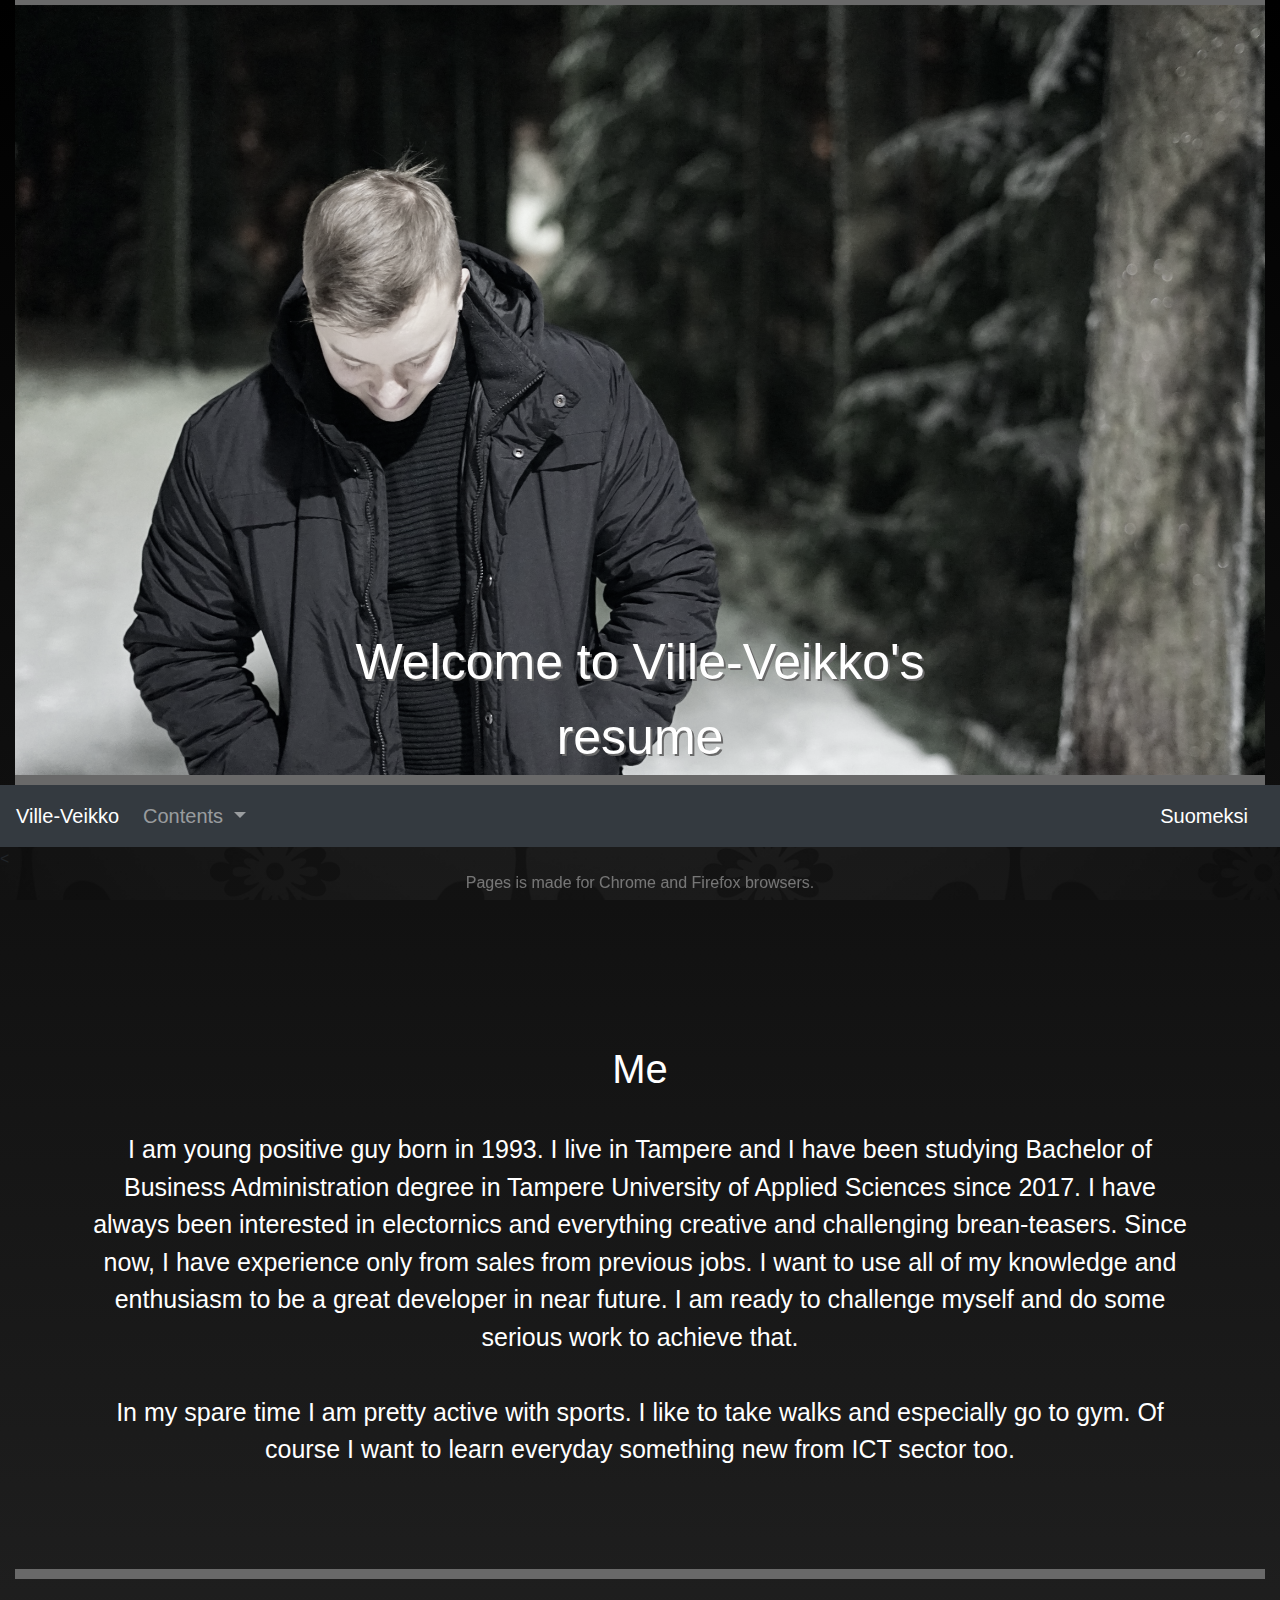
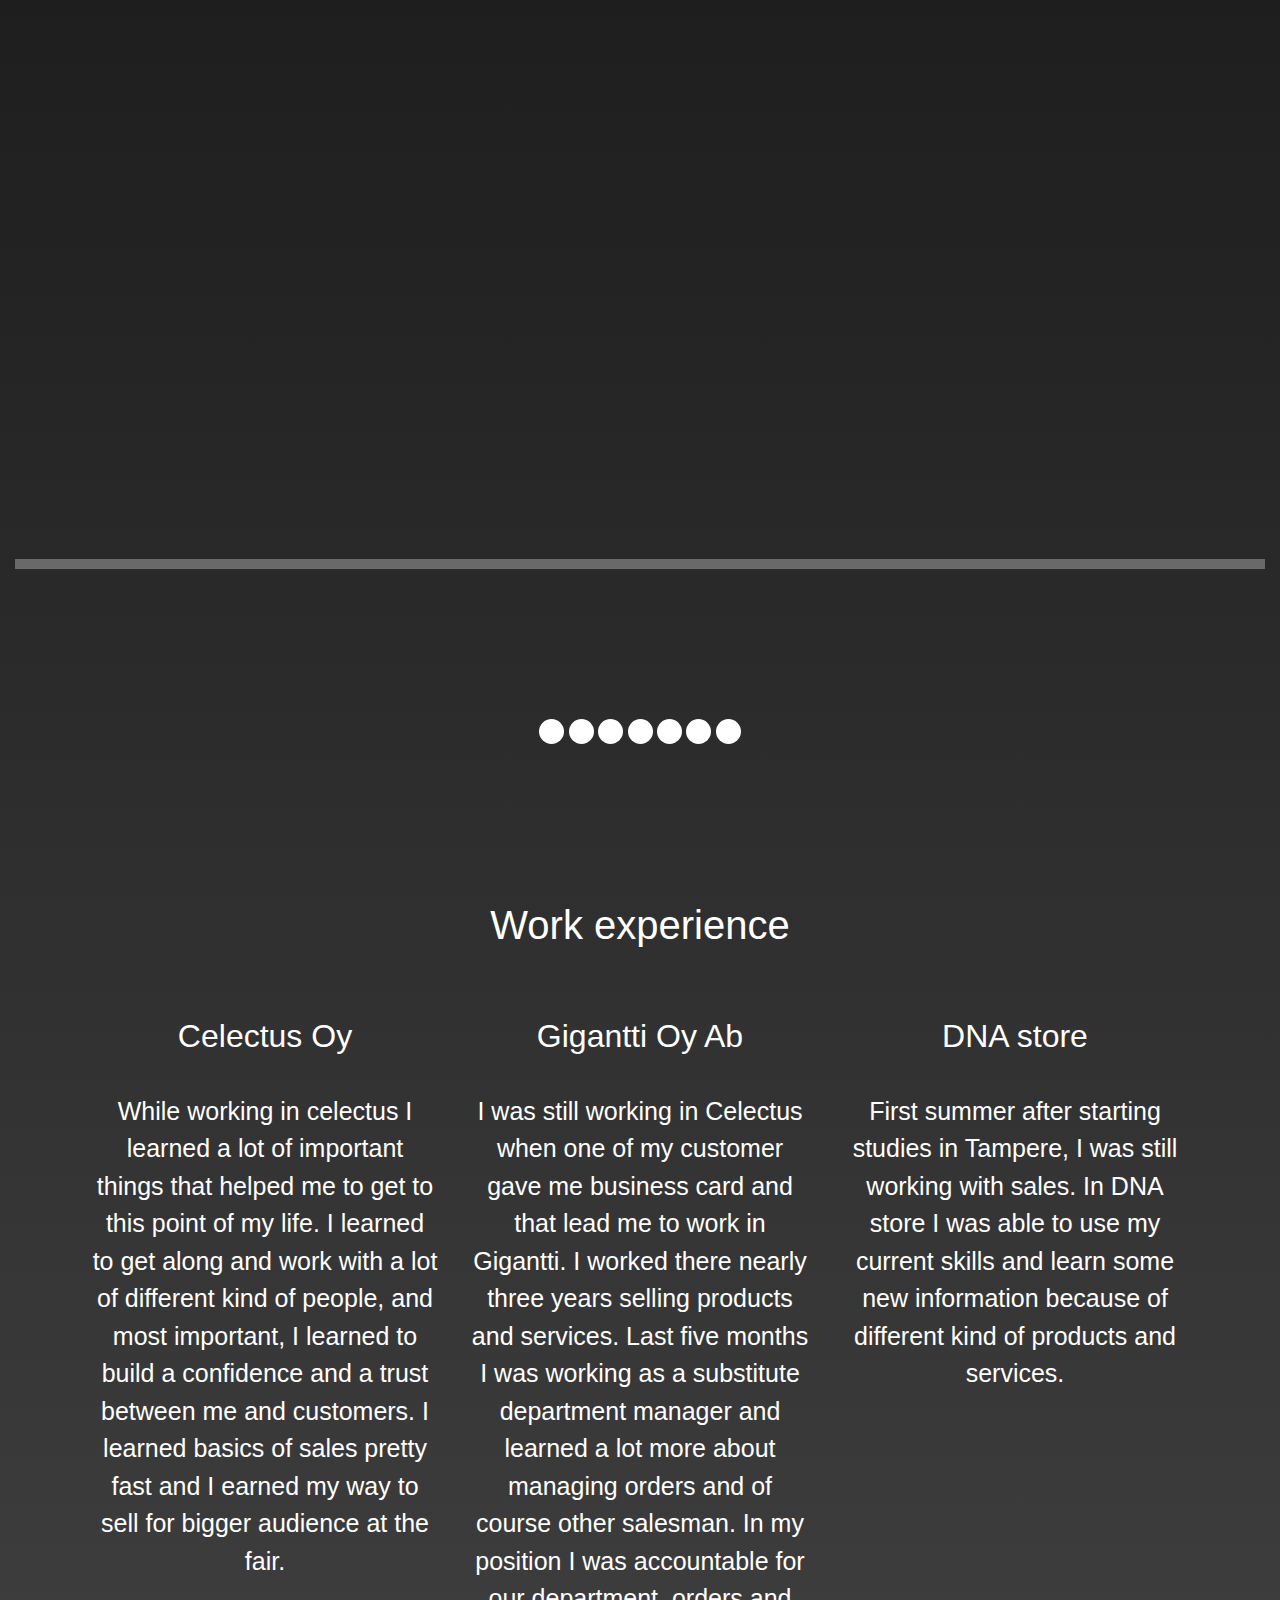
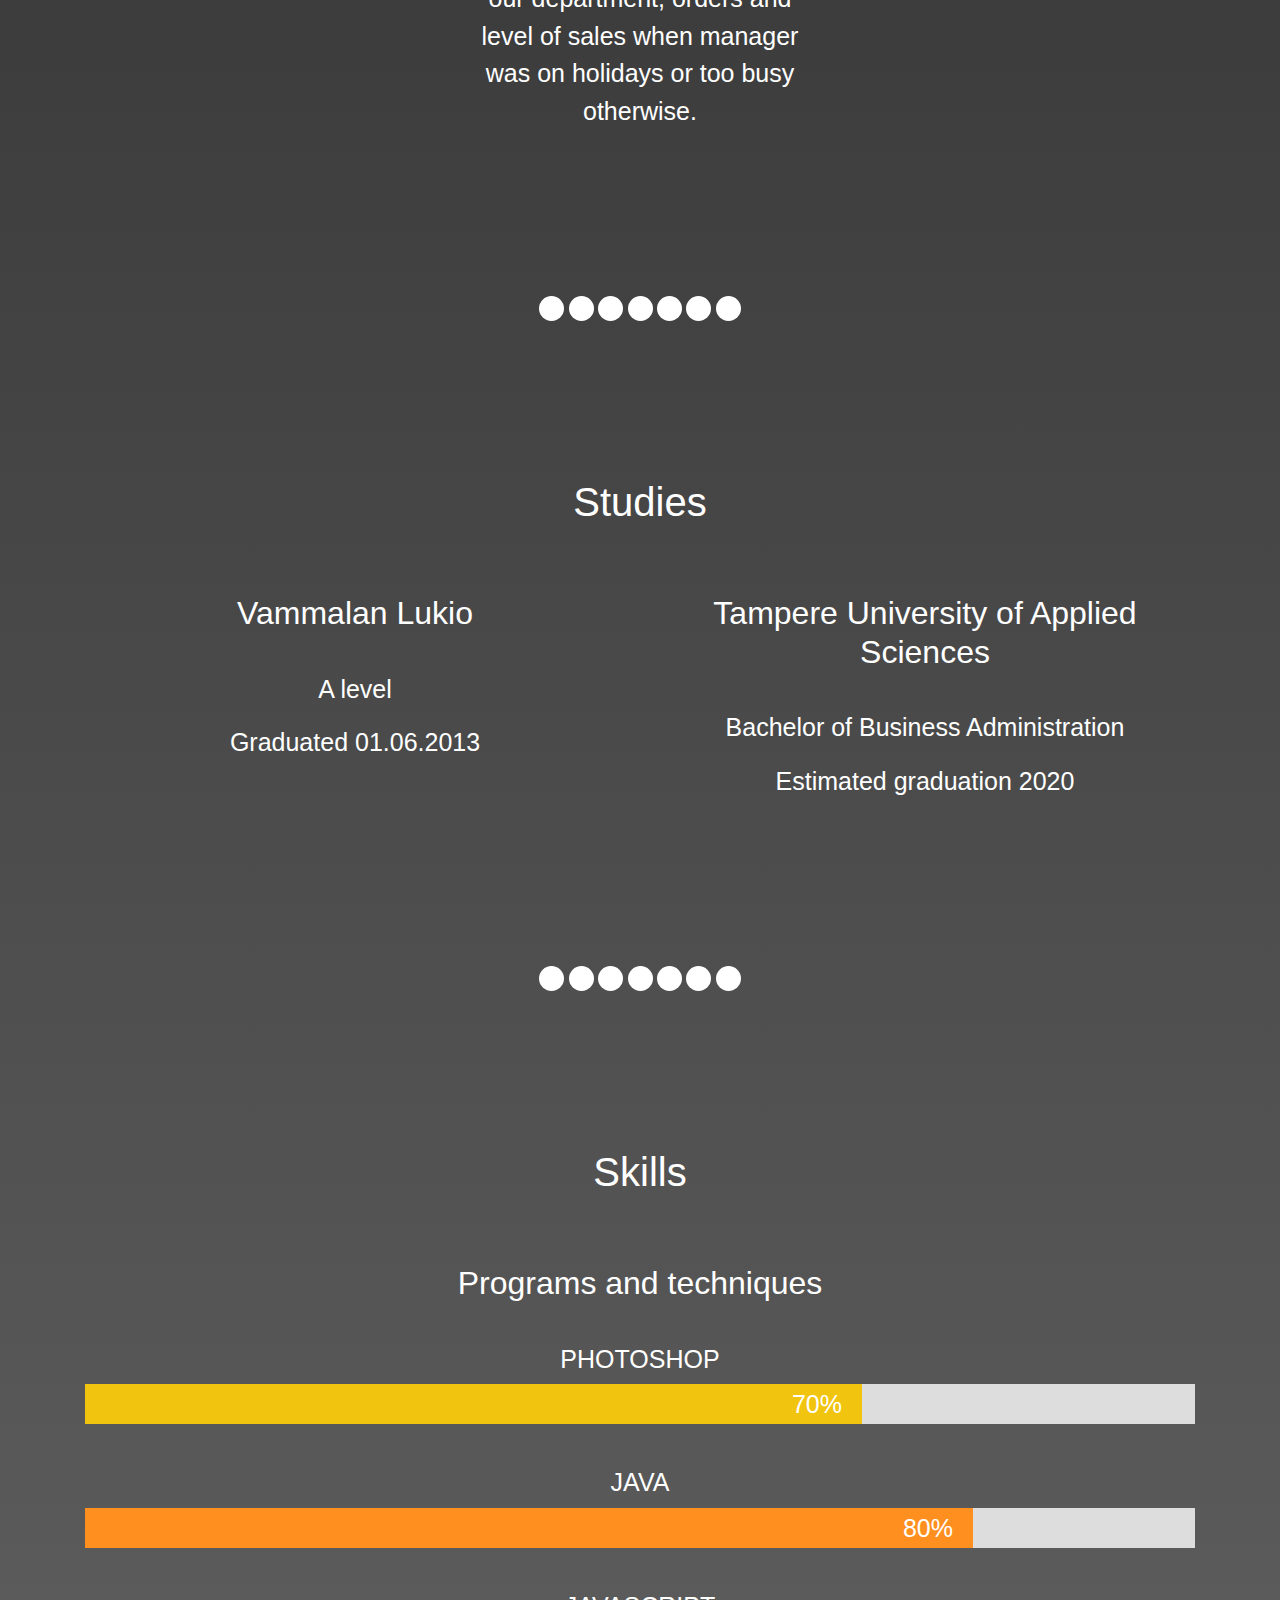
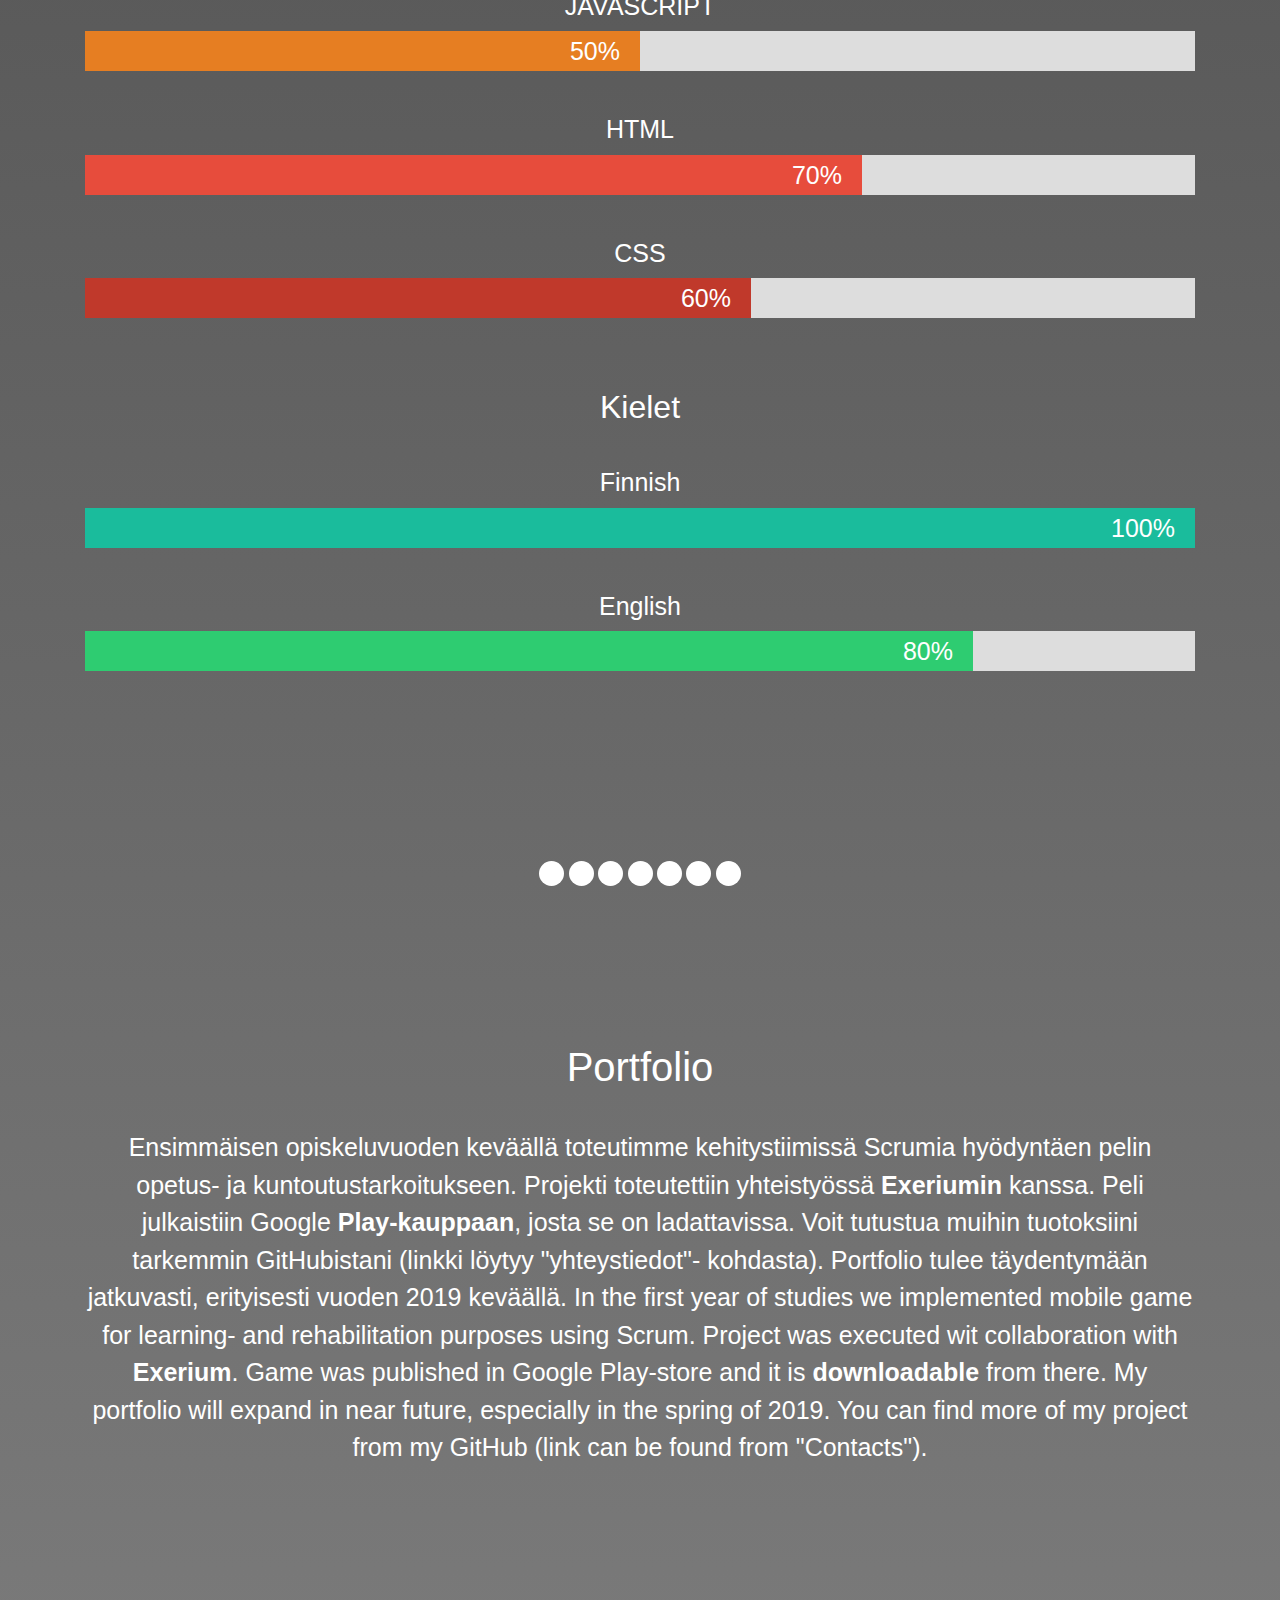
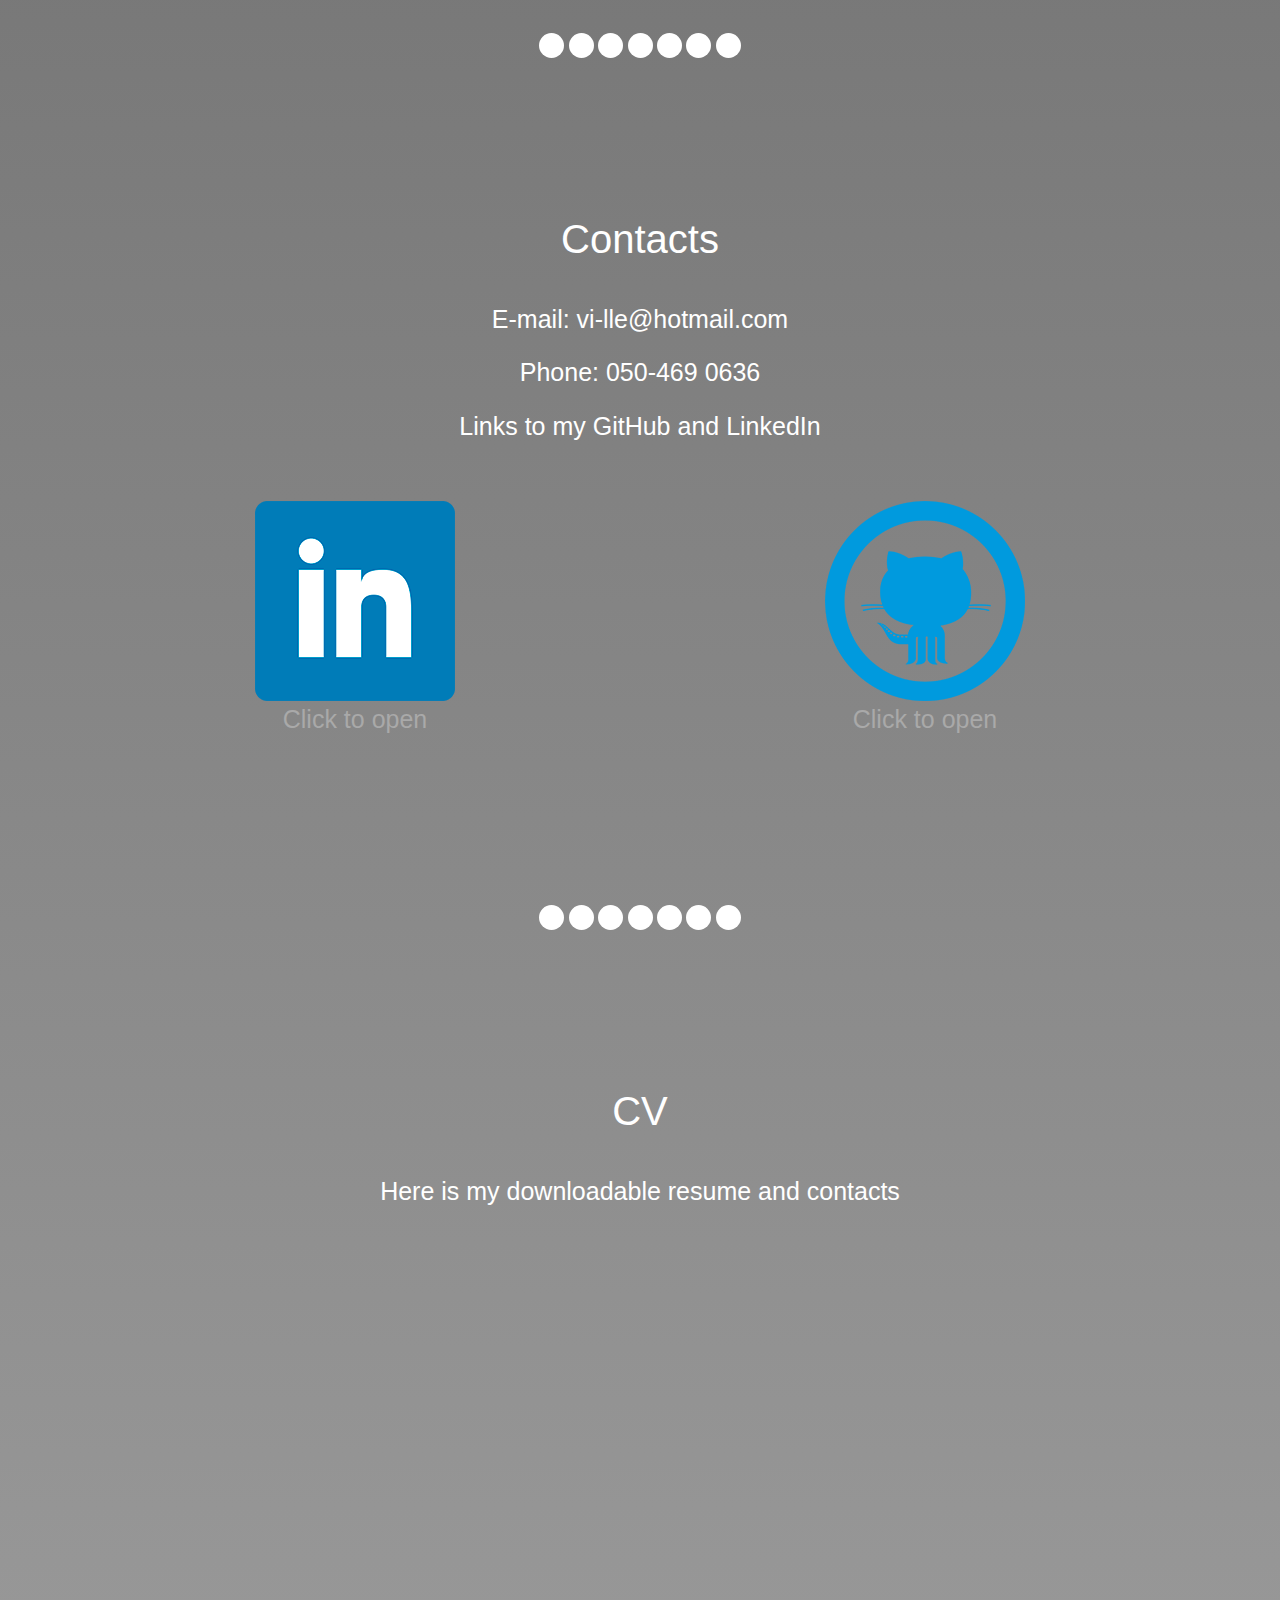
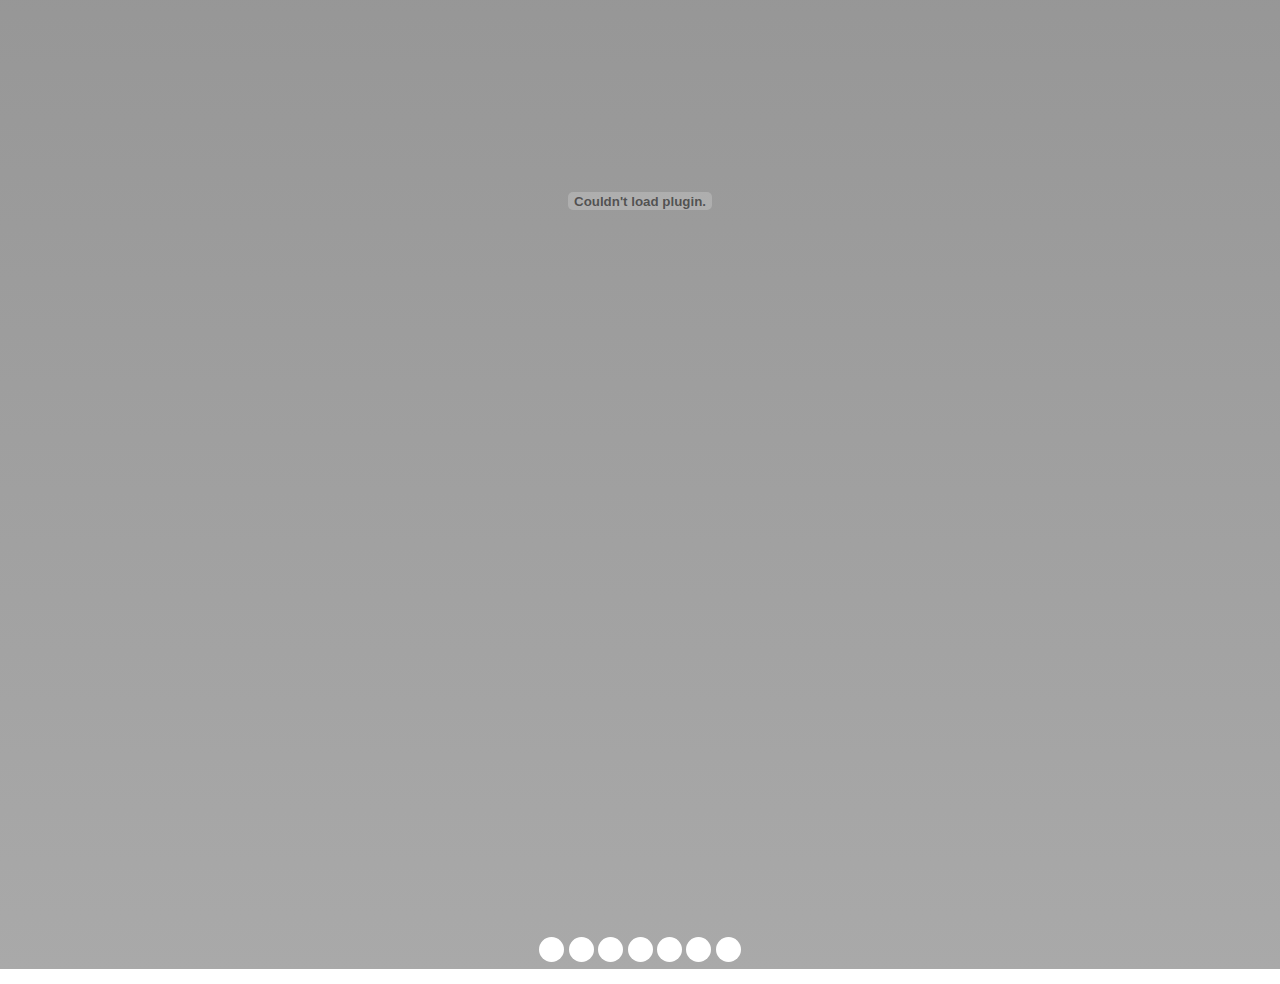
==== commit 7eabfd47: "Add: Javascript to skills" ====
--- a/en/index.html
+++ b/en/index.html
@@ -187,6 +187,11 @@
                         <div class="skills java">80%</div>
                     </div>
 
+                    <p>JAVASCRIPT</p>
+                    <div class="bar">
+                        <div class="skills javascript">50%</div>
+                    </div>
+
                     <p>HTML</p>
                     <div class="bar">
                         <div class="skills html">70%</div>
--- a/css/resume.css
+++ b/css/resume.css
@@ -30,7 +30,7 @@
     margin-top: -15px;
 
     position: relative;
-    background-image: url("../static/Villeveikko2.jpg");
+    background-image: url("../static/Vv3.jpg");
     background-size: cover;
     background-position: center;
     filter: grayscale(70%);
@@ -137,7 +137,8 @@
     color: white;
 }
 .photoshop {width: 70%; background-color: #f1c40f;}
-.java {width: 65%; background-color: #e67e22;}
+.java {width: 80%; background-color: #ff901f;}
+.javascript {width: 50%; background-color: #e67e22;}
 .html {width: 70%; background-color: #e74c3c;}
 .css {width: 60%; background-color: #c0392b;}
 
